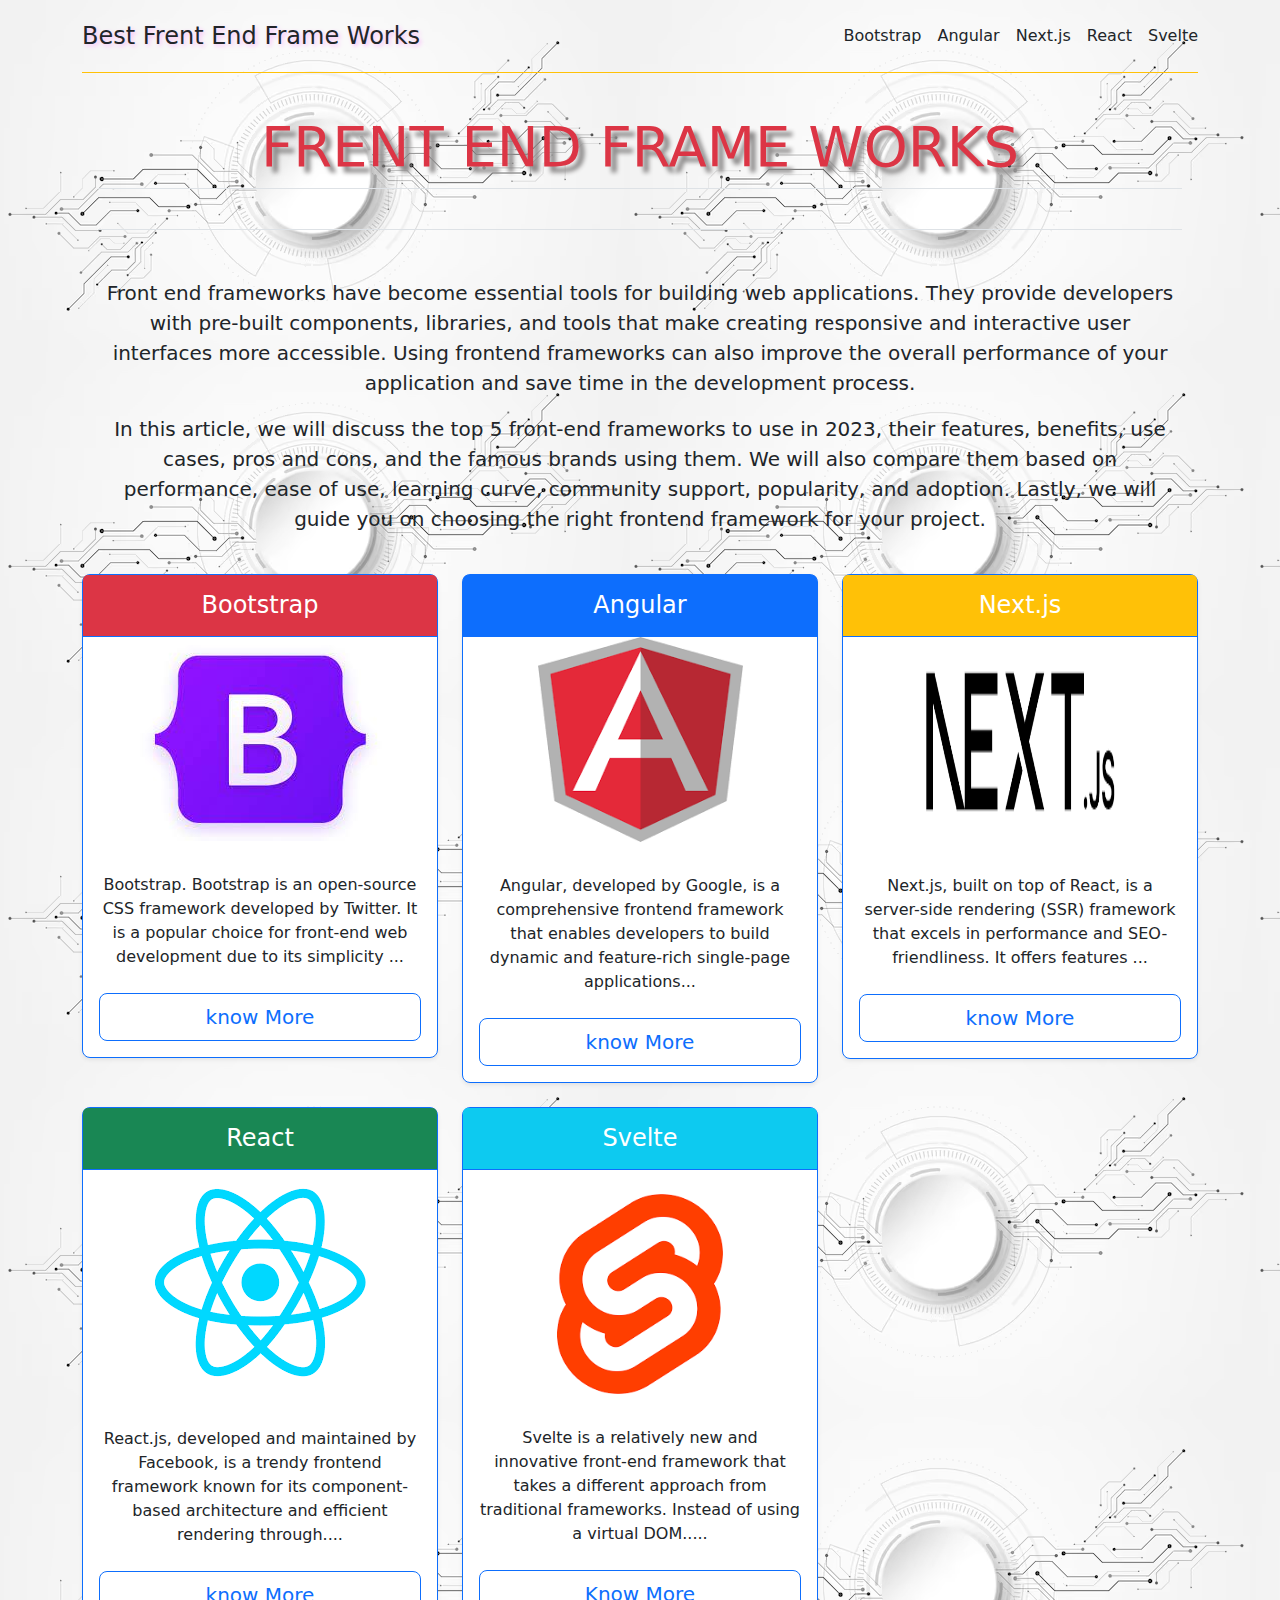
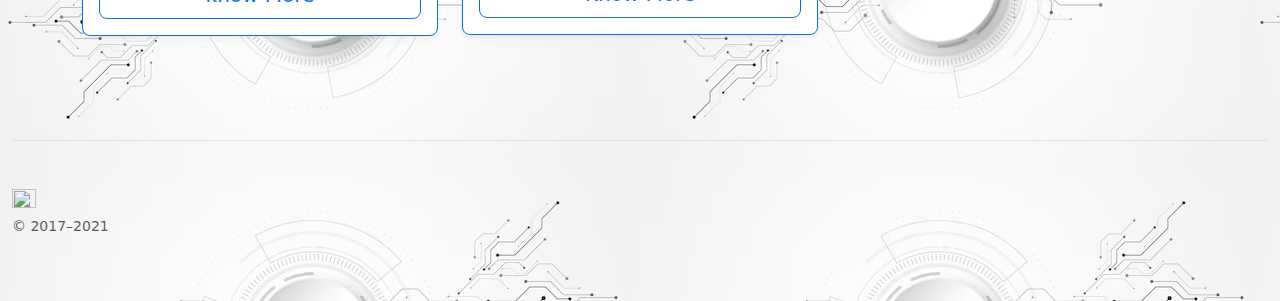
==== html/index.html @ b4071393 "version3" ====
<!doctype html>
<html lang="en">
  <head>
    <meta charset="utf-8">
    <meta name="viewport" content="width=device-width, initial-scale=1">
    <meta name="description" content="">
    <meta name="author" content="Mark Otto, Jacob Thornton, and Bootstrap contributors">
    <meta name="generator" content="Hugo 0.84.0">
    <title>Top 5 Frent End Frame Work</title>

    <link rel="canonical" href="https://getbootstrap.com/docs/5.0/examples/pricing/">
    <link href="https://cdn.jsdelivr.net/npm/bootstrap@5.0.2/dist/css/bootstrap.min.css" rel="stylesheet" integrity="sha384-EVSTQN3/azprG1Anm3QDgpJLIm9Nao0Yz1ztcQTwFspd3yD65VohhpuuCOmLASjC" crossorigin="anonymous">
    

    <!-- Bootstrap core CSS -->
    <link href="../assets/dist/css/bootstrap.min.css" rel="stylesheet">
    <link href="../css/bootstrapcss.css" rel="stylesheet">

  

    
    <!-- Custom styles for this template -->
    
  </head>
  
  <body background="/image/indeximage2.avif">
    

<div class="container-fluid ">
<div class="container py-3 ">
  <header>
    <div class="d-flex flex-column flex-md-row align-items-center pb-3 mb-4 border-bottom border-warning">
      <a href="/" class="d-flex align-items-center text-dark text-decoration-none">
        
        <span class="fs-4  " style="font-style:;text-shadow: 2px 2px 4px #f9bdf9;">
          
          Best Frent End Frame Works
        
        </span>
        
      </a>
     

      <nav class="d-inline-flex mt-2 mt-md-0 ms-md-auto" >
        
        
        
        <a class="me-3 py-2 text-dark text-decoration- nav-link"   href="bootstrap.html">Bootstrap</a>
      
      
        <a class="me-3 py-2 text-dark text-decoration-none nav" href="angular.html">Angular</a>
        
        
        <a class="me-3 py-2 text-dark text-decoration-none nav" href="nextjs.html">Next.js</a>
        
        
        <a class="me-3 py-2 text-dark text-decoration-none" href="react.html">React</a>
        
        
        <a class="py-2 text-dark text-decoration-none" href="svelte.html">Svelte</a>

      </style>
      
      </nav>

    </div>

    <div class="pricing-header p-3 pb-md-4 mx-auto text-center ">
      <div class="container-fluid  border-bottom">
      <h1 class="display-4 fw-normal text-danger" style="text-shadow: 6px 6px 4px   rgb(141, 139, 139)     ;">FRENT END FRAME WORKS</h1>
      </div> 
      
      <br>

      <div class="d-flex flex-column flex-md-row align-items-center pb-3 mb-4 border-bottom">
        </div>

      <br>
      <p class="fs-5 text">Front end frameworks have become essential tools for building web applications. They provide developers with pre-built components, libraries, and tools that make creating responsive and interactive user interfaces more accessible. Using frontend frameworks can also improve the overall performance of your application and save time in the development process.</p>
      <p class="fs-5 text">
        In this article, we will discuss the top 5 front-end frameworks to use in 2023, their features, benefits, use cases, pros and cons, and the famous brands using them. We will also compare them based on performance, ease of use, learning curve, community support, popularity, and adoption. Lastly, we will guide you on choosing the right frontend framework for your project.


      </p>
    </div>
  </header>

  <main>
    <div class="row row-cols-1 row-cols-md-3 mb-3 text-center">
      <div class="col">
        <div class="card mb-4 rounded-3 shadow-sm border-primary">
          <div class="card-header py-3 text-white bg-danger border-primary">
            <h4 class="my-0 fw-normal">Bootstrap</h4>
          </div>
          <div>
          <div>
            <img src="../image/bootstrapnew.jpeg">
          </div>
          <div class="card-body">
            
            <ul class="list-unstyled mt-3 mb-4">
              <p>Bootstrap. Bootstrap is an open-source CSS framework developed by Twitter. It is a popular choice for front-end web development due to its simplicity ...

              </p>
            
            </ul>
            <a href="bootstrap.html">
            <button type="button" class="w-100 btn btn-lg btn-outline-primary"> know More</button>
          </a>
          </div>
        </div>
      </div>
      </div>
      <div class="col">
        <div class="card mb-4 rounded-3 shadow-sm border-primary">
          <div class="card-header py-3 text-white bg-primary border-primary">
            <h4 class="my-0 fw-normal">Angular</h4>
          </div>
          <div>
            <img src="../image/angularnew.jpeg" height="205px">
          </div>
          <div class="card-body">
            
            <ul class="list-unstyled mt-3 mb-4">
              <p>Angular, developed by Google, is a comprehensive frontend framework that enables developers to build dynamic and feature-rich single-page applications...

              </p>
            </ul>
            <a href="angular.html">
            <button type="button" class="w-100 btn btn-lg btn-outline-primary "> know More</button>
            </a>
          </div>
        </div>
      </div>
      <div class="col">
        <div class="card mb-4 rounded-3 shadow-sm border-primary">
          <div class="card-header py-3 text-white bg-warning border-primary">
            <h4 class="my-0 fw-normal">Next.js</h4>
          </div>
          <div>
            <img src="../image/nextjsnew.png" width="200px" height="205px">
          </div>
          <div class="card-body">
            
            <ul class="list-unstyled mt-3 mb-4">
              <p>Next.js, built on top of React, is a server-side rendering (SSR) framework that excels in performance and SEO-friendliness. It offers features ...

              </p>
            </ul>
            <a href="nextjs.html">
            <button type="button" class="w-100 btn btn-lg btn-outline-primary"> know More</button>
            </a>
          </div>
        </div>
      </div>

      <div class="col">
        <div class="card mb-4 rounded-3 shadow-sm border-primary">
          <div class="card-header py-3 text-white bg-success border-primary">
            <h4 class="my-0 fw-normal">React</h4>
          </div>
          <div>
            <img src="../image/reactnew.jpeg">
          </div>
          <div class="card-body">
            
            <ul class="list-unstyled mt-3 mb-4">
              <p>React.js, developed and maintained by Facebook, is a trendy frontend framework known for its component-based architecture and efficient rendering through.... 

              </p>
            </ul>
            <a href="react.html">
            <button type="button" class="w-100 btn btn-lg btn-outline-primary"> know More</button>
            </a>
          </div>
        </div>
      </div>
      <div class="col">
        <div class="card mb-4 rounded-3 shadow-sm border-primary">
          <div class="card-header py-3 text-white bg-info border-primary">
            <h4 class="my-0 fw-normal">Svelte</h4>
          </div> <br>
          <div>
            <img src="../image/svelte (1).jpeg" height="200px">
          </div>
          <div class="card-body">
            <ul class="list-unstyled mt-3 mb-4">
            <p>
              Svelte is a relatively new and innovative front-end framework that takes a different approach from traditional frameworks. Instead of using a virtual DOM.....
            </p>
          </ul>
          <a href="svelte.html">
            <button type="button" class="w-100 btn btn-lg btn-outline-primary">Know More</button>
            </a>
          </div>
        </div>
      </div>
    </div>

   
        </tbody>
      </table>
    </div>
  </main>

  <footer class="pt-4 my-md-5 pt-md-5 border-top">
    <div class="row">
      <div class="col-12 col-md">
        <img class="mb-2" src="../assets/brand/bootstrap-logo.svg" alt="" width="24" height="19">
        <small class="d-block mb-3 text-muted">&copy; 2017–2021</small>
      </div>
      
      
      
  </footer>
</div>
</div>
<script src="https://cdn.jsdelivr.net/npm/@popperjs/core@2.9.2/dist/umd/popper.min.js" integrity="sha384-IQsoLXl5PILFhosVNubq5LC7Qb9DXgDA9i+tQ8Zj3iwWAwPtgFTxbJ8NT4GN1R8p" crossorigin="anonymous"></script>
<script src="https://cdn.jsdelivr.net/npm/bootstrap@5.0.2/dist/js/bootstrap.min.js" integrity="sha384-cVKIPhGWiC2Al4u+LWgxfKTRIcfu0JTxR+EQDz/bgldoEyl4H0zUF0QKbrJ0EcQF" crossorigin="anonymous"></script>
    
    
  </body>

</html>
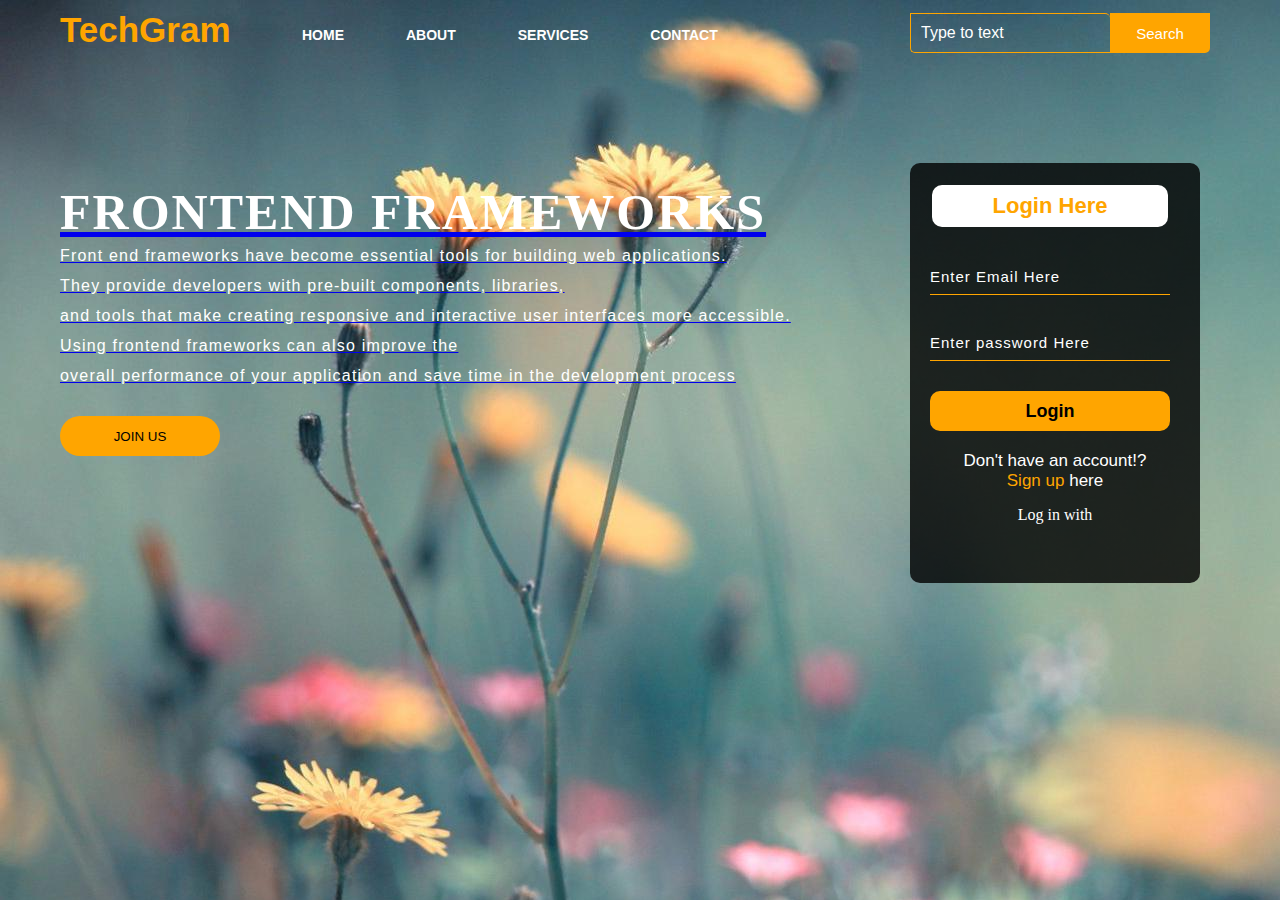
==== commit 4710db9c: "version4" ====
--- a/html/index.html
+++ b/html/index.html
@@ -1,224 +1,45 @@
-<!doctype html>
+<!DOCTYPE html>
 <html lang="en">
-  <head>
-    <meta charset="utf-8">
-    <meta name="viewport" content="width=device-width, initial-scale=1">
-    <meta name="description" content="">
-    <meta name="author" content="Mark Otto, Jacob Thornton, and Bootstrap contributors">
-    <meta name="generator" content="Hugo 0.84.0">
-    <title>Top 5 Frent End Frame Work</title>
+<head>
+   
+    <title>Document</title>
+    <link rel="stylesheet" href="/css/mainpg.css">
+</head>
+<body background="/image/mainpg123.jpg">
+    <div class="main">
+        <div class="navbar">
+            <div class="icon">
+                <h2 class="logo">TechGram</h2>
+            </div>
+            <div class="menu">
+                <ul>
+                    <li><a href="index.html">HOME</a></li>
+                    <li><a href="#">ABOUT</a></li>
+                    <li><a href="#">SERVICES</a></li>
+                    <li><a href="#">CONTACT</a></li>
+                    
+                </ul>
+            </div>
+            <div class="search">
+                <input class="srch" type="search"name="" placeholder="Type to text">
+                <a href="#"> <button class="btn">Search</button>
+            </div>
+        </div>
+        <div class="cont">
+            <h1>FRONTEND FRAMEWORKS</h1>
+            <P class="par">Front end frameworks have become essential tools for building web applications.<br> They provide developers with pre-built components, libraries, <br>and tools that make creating responsive and interactive user interfaces more accessible. <br>Using frontend frameworks can also improve the <br>overall performance of your application and save time in the development process</P>
+            <button class="cn"><a href="#">JOIN US</a></button>
+            <div class="form">
+                <h2>Login Here</h2>
+                <input type="email" name="email" placeholder="Enter Email Here">
+                <input type="password" name="" placeholder="Enter password Here">
+                <button class="btnn"><a href="#">Login</a></button>
+                <p class="link"> Don't have an account!?<br>
+                <a href="#">Sign up </a>here</p>
+                <p class="liw">Log in with</p>
 
-    <link rel="canonical" href="https://getbootstrap.com/docs/5.0/examples/pricing/">
-    <link href="https://cdn.jsdelivr.net/npm/bootstrap@5.0.2/dist/css/bootstrap.min.css" rel="stylesheet" integrity="sha384-EVSTQN3/azprG1Anm3QDgpJLIm9Nao0Yz1ztcQTwFspd3yD65VohhpuuCOmLASjC" crossorigin="anonymous">
-    
-
-    <!-- Bootstrap core CSS -->
-    <link href="../assets/dist/css/bootstrap.min.css" rel="stylesheet">
-    <link href="../css/bootstrapcss.css" rel="stylesheet">
-
-  
-
-    
-    <!-- Custom styles for this template -->
-    
-  </head>
-  
-  <body background="/image/indeximage2.avif">
-    
-
-<div class="container-fluid ">
-<div class="container py-3 ">
-  <header>
-    <div class="d-flex flex-column flex-md-row align-items-center pb-3 mb-4 border-bottom border-warning">
-      <a href="/" class="d-flex align-items-center text-dark text-decoration-none">
-        
-        <span class="fs-4  " style="font-style:;text-shadow: 2px 2px 4px #f9bdf9;">
-          
-          Best Frent End Frame Works
-        
-        </span>
-        
-      </a>
-     
-
-      <nav class="d-inline-flex mt-2 mt-md-0 ms-md-auto" >
-        
-        
-        
-        <a class="me-3 py-2 text-dark text-decoration- nav-link"   href="bootstrap.html">Bootstrap</a>
-      
-      
-        <a class="me-3 py-2 text-dark text-decoration-none nav" href="angular.html">Angular</a>
-        
-        
-        <a class="me-3 py-2 text-dark text-decoration-none nav" href="nextjs.html">Next.js</a>
-        
-        
-        <a class="me-3 py-2 text-dark text-decoration-none" href="react.html">React</a>
-        
-        
-        <a class="py-2 text-dark text-decoration-none" href="svelte.html">Svelte</a>
-
-      </style>
-      
-      </nav>
-
+            </div>
+        </div>
     </div>
-
-    <div class="pricing-header p-3 pb-md-4 mx-auto text-center ">
-      <div class="container-fluid  border-bottom">
-      <h1 class="display-4 fw-normal text-danger" style="text-shadow: 6px 6px 4px   rgb(141, 139, 139)     ;">FRENT END FRAME WORKS</h1>
-      </div> 
-      
-      <br>
-
-      <div class="d-flex flex-column flex-md-row align-items-center pb-3 mb-4 border-bottom">
-        </div>
-
-      <br>
-      <p class="fs-5 text">Front end frameworks have become essential tools for building web applications. They provide developers with pre-built components, libraries, and tools that make creating responsive and interactive user interfaces more accessible. Using frontend frameworks can also improve the overall performance of your application and save time in the development process.</p>
-      <p class="fs-5 text">
-        In this article, we will discuss the top 5 front-end frameworks to use in 2023, their features, benefits, use cases, pros and cons, and the famous brands using them. We will also compare them based on performance, ease of use, learning curve, community support, popularity, and adoption. Lastly, we will guide you on choosing the right frontend framework for your project.
-
-
-      </p>
-    </div>
-  </header>
-
-  <main>
-    <div class="row row-cols-1 row-cols-md-3 mb-3 text-center">
-      <div class="col">
-        <div class="card mb-4 rounded-3 shadow-sm border-primary">
-          <div class="card-header py-3 text-white bg-danger border-primary">
-            <h4 class="my-0 fw-normal">Bootstrap</h4>
-          </div>
-          <div>
-          <div>
-            <img src="../image/bootstrapnew.jpeg">
-          </div>
-          <div class="card-body">
-            
-            <ul class="list-unstyled mt-3 mb-4">
-              <p>Bootstrap. Bootstrap is an open-source CSS framework developed by Twitter. It is a popular choice for front-end web development due to its simplicity ...
-
-              </p>
-            
-            </ul>
-            <a href="bootstrap.html">
-            <button type="button" class="w-100 btn btn-lg btn-outline-primary"> know More</button>
-          </a>
-          </div>
-        </div>
-      </div>
-      </div>
-      <div class="col">
-        <div class="card mb-4 rounded-3 shadow-sm border-primary">
-          <div class="card-header py-3 text-white bg-primary border-primary">
-            <h4 class="my-0 fw-normal">Angular</h4>
-          </div>
-          <div>
-            <img src="../image/angularnew.jpeg" height="205px">
-          </div>
-          <div class="card-body">
-            
-            <ul class="list-unstyled mt-3 mb-4">
-              <p>Angular, developed by Google, is a comprehensive frontend framework that enables developers to build dynamic and feature-rich single-page applications...
-
-              </p>
-            </ul>
-            <a href="angular.html">
-            <button type="button" class="w-100 btn btn-lg btn-outline-primary "> know More</button>
-            </a>
-          </div>
-        </div>
-      </div>
-      <div class="col">
-        <div class="card mb-4 rounded-3 shadow-sm border-primary">
-          <div class="card-header py-3 text-white bg-warning border-primary">
-            <h4 class="my-0 fw-normal">Next.js</h4>
-          </div>
-          <div>
-            <img src="../image/nextjsnew.png" width="200px" height="205px">
-          </div>
-          <div class="card-body">
-            
-            <ul class="list-unstyled mt-3 mb-4">
-              <p>Next.js, built on top of React, is a server-side rendering (SSR) framework that excels in performance and SEO-friendliness. It offers features ...
-
-              </p>
-            </ul>
-            <a href="nextjs.html">
-            <button type="button" class="w-100 btn btn-lg btn-outline-primary"> know More</button>
-            </a>
-          </div>
-        </div>
-      </div>
-
-      <div class="col">
-        <div class="card mb-4 rounded-3 shadow-sm border-primary">
-          <div class="card-header py-3 text-white bg-success border-primary">
-            <h4 class="my-0 fw-normal">React</h4>
-          </div>
-          <div>
-            <img src="../image/reactnew.jpeg">
-          </div>
-          <div class="card-body">
-            
-            <ul class="list-unstyled mt-3 mb-4">
-              <p>React.js, developed and maintained by Facebook, is a trendy frontend framework known for its component-based architecture and efficient rendering through.... 
-
-              </p>
-            </ul>
-            <a href="react.html">
-            <button type="button" class="w-100 btn btn-lg btn-outline-primary"> know More</button>
-            </a>
-          </div>
-        </div>
-      </div>
-      <div class="col">
-        <div class="card mb-4 rounded-3 shadow-sm border-primary">
-          <div class="card-header py-3 text-white bg-info border-primary">
-            <h4 class="my-0 fw-normal">Svelte</h4>
-          </div> <br>
-          <div>
-            <img src="../image/svelte (1).jpeg" height="200px">
-          </div>
-          <div class="card-body">
-            <ul class="list-unstyled mt-3 mb-4">
-            <p>
-              Svelte is a relatively new and innovative front-end framework that takes a different approach from traditional frameworks. Instead of using a virtual DOM.....
-            </p>
-          </ul>
-          <a href="svelte.html">
-            <button type="button" class="w-100 btn btn-lg btn-outline-primary">Know More</button>
-            </a>
-          </div>
-        </div>
-      </div>
-    </div>
-
-   
-        </tbody>
-      </table>
-    </div>
-  </main>
-
-  <footer class="pt-4 my-md-5 pt-md-5 border-top">
-    <div class="row">
-      <div class="col-12 col-md">
-        <img class="mb-2" src="../assets/brand/bootstrap-logo.svg" alt="" width="24" height="19">
-        <small class="d-block mb-3 text-muted">&copy; 2017–2021</small>
-      </div>
-      
-      
-      
-  </footer>
-</div>
-</div>
-<script src="https://cdn.jsdelivr.net/npm/@popperjs/core@2.9.2/dist/umd/popper.min.js" integrity="sha384-IQsoLXl5PILFhosVNubq5LC7Qb9DXgDA9i+tQ8Zj3iwWAwPtgFTxbJ8NT4GN1R8p" crossorigin="anonymous"></script>
-<script src="https://cdn.jsdelivr.net/npm/bootstrap@5.0.2/dist/js/bootstrap.min.js" integrity="sha384-cVKIPhGWiC2Al4u+LWgxfKTRIcfu0JTxR+EQDz/bgldoEyl4H0zUF0QKbrJ0EcQF" crossorigin="anonymous"></script>
-    
-    
-  </body>
-
-</html>
+</body>
+</html>--- a/css/mainpg.css
+++ b/css/mainpg.css
@@ -0,0 +1,224 @@
+*{
+  margin: 0;
+  padding: 0;  
+}
+.main{
+    width: 100%;
+    background: linear-gradient(to top, rgba(0,0,0,0.5)50%,rgba(0,0,0,0.5)50%,), url(/image/mainpg123.jpg);
+    background-position: center;
+    background-size: cover;
+    height: 100vh;
+}
+.navbar{
+    width: 1200px;
+    height: 75px;
+    margin: auto;
+}
+.icon{
+    width: 200px;
+    float: left;
+    height: 70px;
+}
+.logo{
+    color: orange;
+    font-size: 35px;
+    font-family: Arial;
+    padding-left: 20px;
+    float: left;
+    padding-top: 10px;
+}
+.menu{
+    width: 400px;
+    float: left;
+    height: 70px;
+}
+
+ul{
+    float: left;
+    display: flex;
+    justify-content: center;
+    align-items: center;
+}
+ul li{
+    list-style: none;
+    margin-left: 62px;
+    margin-top: 27px;
+    font-size: 14px;
+}
+ul li a{
+    text-decoration:none ;
+    color:white;
+    font-family: Arial;
+    font-weight: bold;
+    transition: 0.4s ease-in-out
+}
+ul li a:hover{
+    color: orange;
+}
+.search{
+    width: 330px;
+    float:left;
+    margin-left: 270px;
+
+}
+.srch{
+    font-family:'Times New Roman';
+    width: 200px;
+    height: 40px;
+    background: transparent;
+    border: 1px solid orange;
+    margin-top: 13px;
+    color: white;
+    border-right: none;
+    font-size: 16px;
+    float: left;
+    padding: 10px;
+    border-bottom-left-radius: 5px;
+    border-top-right-radius: 5px;
+
+}
+.btn{
+    width: 100px;
+    height: 40px;
+    background: orange;
+    border: 2px solid orange;
+    margin-top: 13px;
+    color: white;
+    font-size: 15px;
+    border-bottom-right-radius: 5px;
+    border-bottom-right-radius: 5px;
+}
+.btn:focus{
+    outline: none;
+}
+.srch:focus{
+    outline: none;
+}
+.cont{
+    width: 1200px;
+    height: auto;
+    margin: auto;
+    color:white;
+    position: relative;
+    text underline:none;
+}
+.cont .par{
+    padding-left: 20px;
+    padding-bottom: 25px;
+    font-family: Arial;
+    letter-spacing: 1.2px;
+    line-height: 30px;
+    color: white;
+    text underline:none;
+}
+.cont h1{
+    font-family: 'Times New Roman';
+    font-size: 50px;
+    padding-left: 20px;
+    margin-top: 9%;
+    letter-spacing: 2px;
+    color: white;
+
+}
+.cont .cn{
+    width: 160px;
+    height: 40px;
+    background: orange;
+    border: none;
+    margin-bottom: 10px;
+    margin-left: 20px;
+    border-radius: 20px;
+    cursor: pointer;
+}
+.cont .cn a{
+    text-decoration: none;
+    color: black;
+    transition: .3s ease;
+}
+.cn:hover{
+    background-color: white;
+
+}
+.cont span{
+    color: orange;
+    font-size: 60px;
+}
+.form{
+    width: 250px;
+    height: 380px;
+    background: linear-gradient(to top, rgba(0,0,0,0.8)50%,rgba(0,0,0,0.8)50%);
+    position: absolute;
+    top: -20px;
+    left: 870px;
+    border-radius: 10px;
+    padding: 20px;
+}
+.form h2{
+    width: 220px;
+    font-family: sans-serif;
+    text-align: center;
+    color: orange;
+    font-size: 22px;
+    background-color: white;
+    border-radius: 10px;
+    margin: 2px;
+    padding:8px;
+}
+.form input{
+    width:240px;
+    height: 35px;
+    background: transparent;
+    border-bottom:1px solid orange ;
+    border-top: none;
+    border-right: none;
+    border-left: none;
+    color: white;
+    font-size: 15px;
+    letter-spacing: 1px;
+    margin-top: 30px;
+    font-family:sans-serif ;
+}
+.form input:focus{
+    outline: none;
+}
+::placeholder{
+    color: white;
+    font-family: Arial;
+}
+.btnn{
+    width: 240px;
+    height: 40px;
+    background: orange;
+    border: none;
+    margin-top: 30px;
+    font-size: 18px;
+    border-radius: 10px;
+    cursor: pointer;
+    color: white;
+}
+.btnn:hover{
+    background: white;
+    color: orange;
+}
+.btnn a{
+    text-decoration: none;
+    color: black;
+    font-weight: bold;
+}
+.form .link{
+    font-family: arial;
+    font-size: 17px;
+    padding-top: 20px;
+    text-align: center;
+}
+.form .link a{
+    text-decoration: none;
+    color: orange;
+
+}
+.liw{
+    padding-top: 15px;
+    padding-bottom: 10px;
+    text-align: center;
+
+}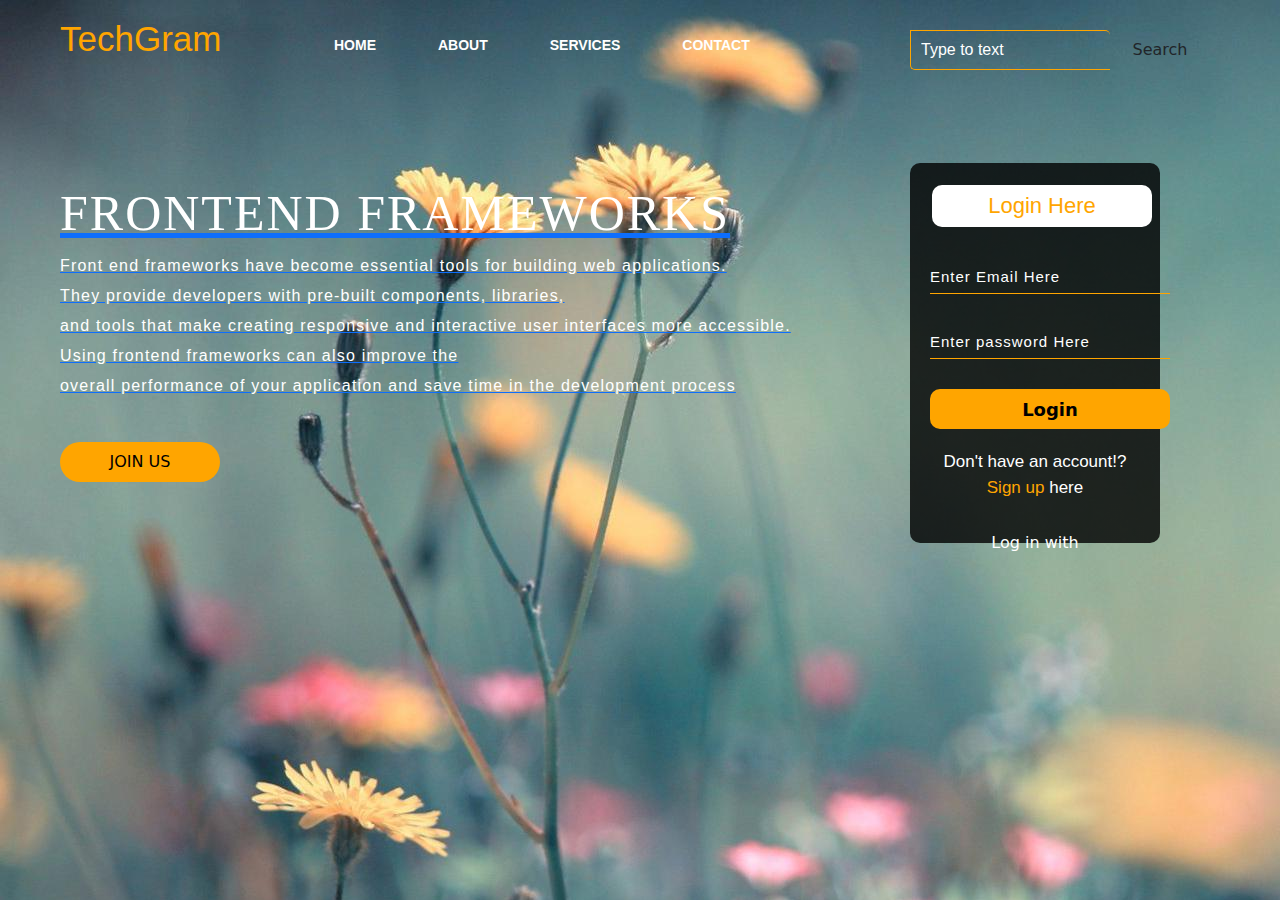
==== commit b13d0b47: "version6" ====
--- a/html/index.html
+++ b/html/index.html
@@ -1,9 +1,21 @@
-<!DOCTYPE html>
+<!doctype html>
 <html lang="en">
-<head>
-   
+  <head>
+    <meta charset="utf-8">
+    <meta name="viewport" content="width=device-width, initial-scale=1">
+    <meta name="description" content="">
+    <meta name="author" content="Mark Otto, Jacob Thornton, and Bootstrap contributors">
+    <meta name="generator" content="Hugo 0.84.0">
     <title>Document</title>
     <link rel="stylesheet" href="/css/mainpg.css">
+    <link rel="canonical" href="https://getbootstrap.com/docs/5.0/examples/pricing/">
+    <link href="https://cdn.jsdelivr.net/npm/bootstrap@5.0.2/dist/css/bootstrap.min.css" rel="stylesheet" integrity="sha384-EVSTQN3/azprG1Anm3QDgpJLIm9Nao0Yz1ztcQTwFspd3yD65VohhpuuCOmLASjC" crossorigin="anonymous">
+    
+
+    <!-- Bootstrap core CSS -->
+    <link href="../assets/dist/css/bootstrap.min.css" rel="stylesheet">
+    <link href="../css/bootstrapcss.css" rel="stylesheet">
+
 </head>
 <body background="/image/mainpg123.jpg">
     <div class="main">
@@ -41,5 +53,8 @@
             </div>
         </div>
     </div>
+    <script src="https://cdn.jsdelivr.net/npm/@popperjs/core@2.9.2/dist/umd/popper.min.js" integrity="sha384-IQsoLXl5PILFhosVNubq5LC7Qb9DXgDA9i+tQ8Zj3iwWAwPtgFTxbJ8NT4GN1R8p" crossorigin="anonymous"></script>
+<script src="https://cdn.jsdelivr.net/npm/bootstrap@5.0.2/dist/js/bootstrap.min.js" integrity="sha384-cVKIPhGWiC2Al4u+LWgxfKTRIcfu0JTxR+EQDz/bgldoEyl4H0zUF0QKbrJ0EcQF" crossorigin="anonymous"></script>
+    
 </body>
 </html>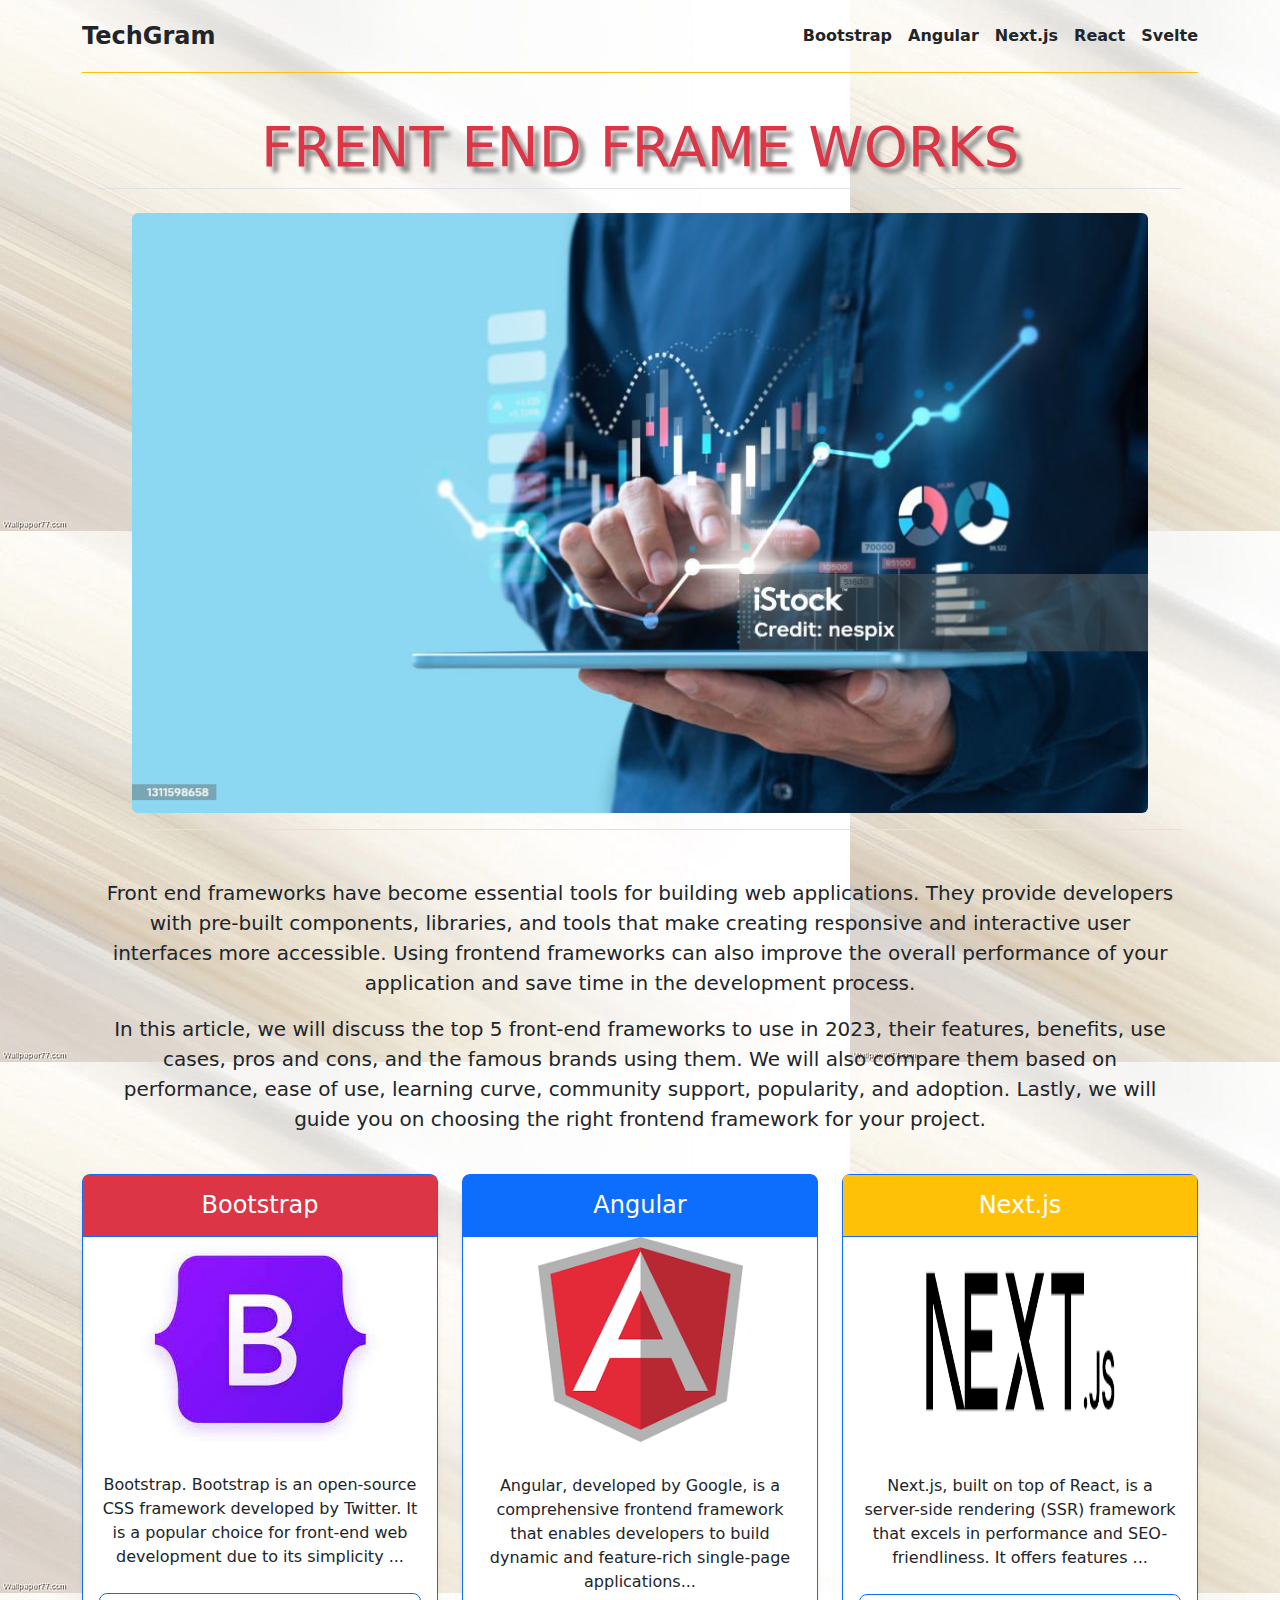
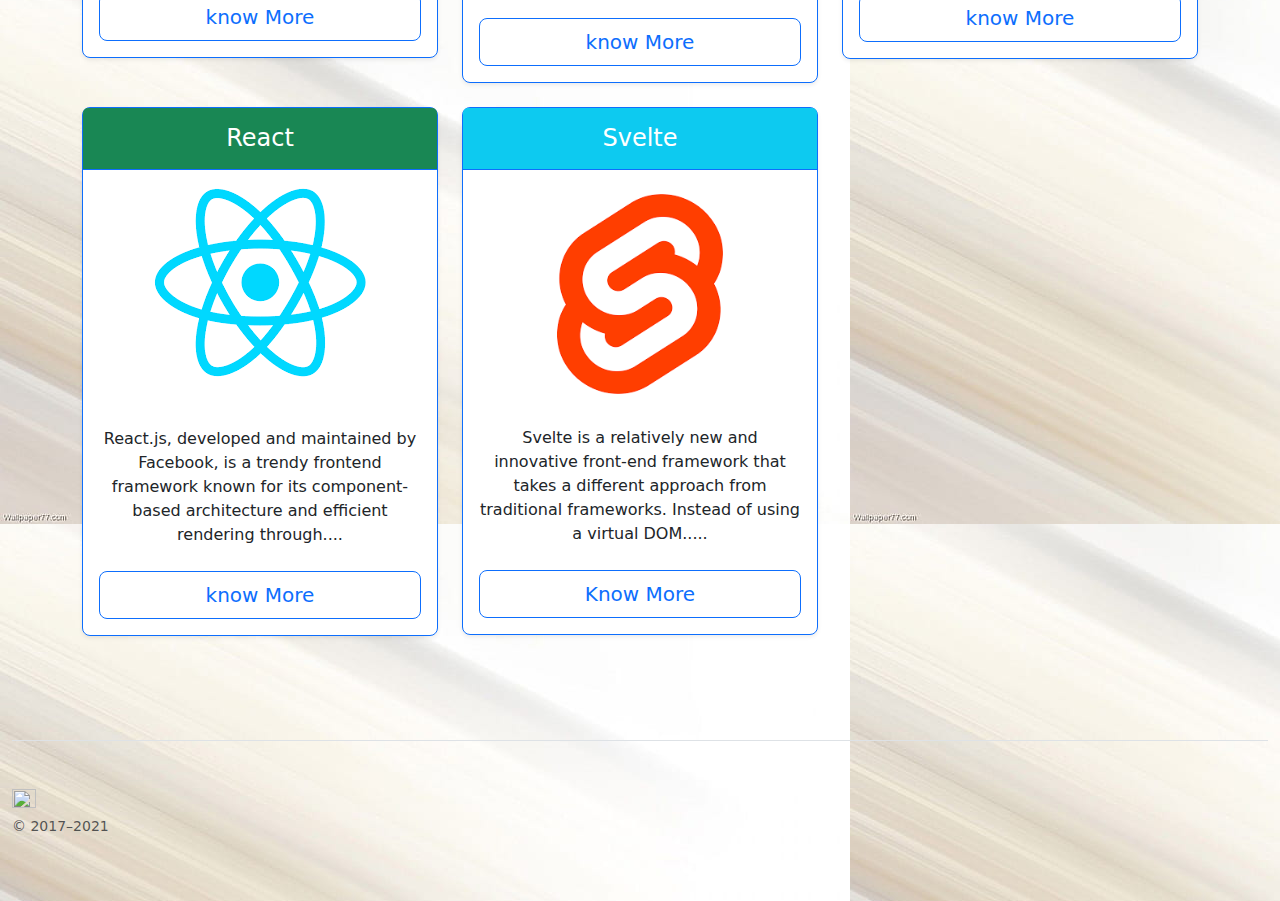
==== commit e57a0d7c: "version8" ====
--- a/html/index.html
+++ b/html/index.html
@@ -6,8 +6,8 @@
     <meta name="description" content="">
     <meta name="author" content="Mark Otto, Jacob Thornton, and Bootstrap contributors">
     <meta name="generator" content="Hugo 0.84.0">
-    <title>Document</title>
-    <link rel="stylesheet" href="/css/mainpg.css">
+    <title>Top 5 Frent End Frame Work</title>
+
     <link rel="canonical" href="https://getbootstrap.com/docs/5.0/examples/pricing/">
     <link href="https://cdn.jsdelivr.net/npm/bootstrap@5.0.2/dist/css/bootstrap.min.css" rel="stylesheet" integrity="sha384-EVSTQN3/azprG1Anm3QDgpJLIm9Nao0Yz1ztcQTwFspd3yD65VohhpuuCOmLASjC" crossorigin="anonymous">
     
@@ -16,45 +16,214 @@
     <link href="../assets/dist/css/bootstrap.min.css" rel="stylesheet">
     <link href="../css/bootstrapcss.css" rel="stylesheet">
 
-</head>
-<body background="/image/mainpg123.jpg">
-    <div class="main">
-        <div class="navbar">
-            <div class="icon">
-                <h2 class="logo">TechGram</h2>
-            </div>
-            <div class="menu">
-                <ul>
-                    <li><a href="index.html">HOME</a></li>
-                    <li><a href="#">ABOUT</a></li>
-                    <li><a href="#">SERVICES</a></li>
-                    <li><a href="#">CONTACT</a></li>
-                    
-                </ul>
-            </div>
-            <div class="search">
-                <input class="srch" type="search"name="" placeholder="Type to text">
-                <a href="#"> <button class="btn">Search</button>
-            </div>
-        </div>
-        <div class="cont">
-            <h1>FRONTEND FRAMEWORKS</h1>
-            <P class="par">Front end frameworks have become essential tools for building web applications.<br> They provide developers with pre-built components, libraries, <br>and tools that make creating responsive and interactive user interfaces more accessible. <br>Using frontend frameworks can also improve the <br>overall performance of your application and save time in the development process</P>
-            <button class="cn"><a href="#">JOIN US</a></button>
-            <div class="form">
-                <h2>Login Here</h2>
-                <input type="email" name="email" placeholder="Enter Email Here">
-                <input type="password" name="" placeholder="Enter password Here">
-                <button class="btnn"><a href="#">Login</a></button>
-                <p class="link"> Don't have an account!?<br>
-                <a href="#">Sign up </a>here</p>
-                <p class="liw">Log in with</p>
-
-            </div>
-        </div>
-    </div>
-    <script src="https://cdn.jsdelivr.net/npm/@popperjs/core@2.9.2/dist/umd/popper.min.js" integrity="sha384-IQsoLXl5PILFhosVNubq5LC7Qb9DXgDA9i+tQ8Zj3iwWAwPtgFTxbJ8NT4GN1R8p" crossorigin="anonymous"></script>
+
+
+
+
+  </style>
+
+    
+    <!-- Custom styles for this template -->
+    
+  </head>
+  
+  <body background="/image/mpglast.jpg">
+    
+
+<div class="container-fluid ">
+<div class="container py-3 ">
+  <header>
+    <div class="d-flex flex-column flex-md-row align-items-center pb-3 mb-4 border-bottom border-warning">
+      <a href="/" class="d-flex align-items-center text-warning text-decoration-none">
+        
+        <span class="fs-4  text-dark  fw-bold">
+          
+          TechGram
+        
+        </span>
+        
+      </a>
+     
+
+      <nav class="d-inline-flex mt-2 mt-md-0 ms-md-auto text-" >
+        
+        
+        
+        <a class="me-3 py-2  text-decoration- nav-link fw-bold"   href="bootstrap.html">Bootstrap</a>
+      
+      
+        <a class="me-3 py-2 text-dark text-decoration-none nav fw-bold" href="angular.html">Angular</a>
+        
+        
+        <a class="me-3 py-2 text-dark text-decoration-none nav fw-bold" href="nextjs.html">Next.js</a>
+        
+        
+        <a class="me-3 py-2 text-dark text-decoration-none fw-bold" href="react.html">React</a>
+        
+        
+        <a class="py-2 text-dark text-decoration-none fw-bold" href="svelte.html">Svelte</a>
+
+      </style>
+      
+      </nav>
+
+    </div>
+
+    <div class="pricing-header p-3 pb-md-4 mx-auto text-center ">
+      <div class="container-fluid  border-bottom">
+      <h1 class="display-4 fw-normal text-danger" style="text-shadow: 6px 6px 4px   rgb(141, 139, 139)     ;">FRENT END FRAME WORKS</h1>
+      </div> 
+      
+      <br>
+
+      <div class="d-flex flex-column flex-md-row align-items-center pb-3 mb-4 border-bottom">
+        <img src="/image/hmpg1.jpg"class="rounded mx-auto d-block"height="600px">
+        </div>
+
+      <br>
+      <p class="fs-5 text">Front end frameworks have become essential tools for building web applications. They provide developers with pre-built components, libraries, and tools that make creating responsive and interactive user interfaces more accessible. Using frontend frameworks can also improve the overall performance of your application and save time in the development process.</p>
+      <p class="fs-5 text">
+        In this article, we will discuss the top 5 front-end frameworks to use in 2023, their features, benefits, use cases, pros and cons, and the famous brands using them. We will also compare them based on performance, ease of use, learning curve, community support, popularity, and adoption. Lastly, we will guide you on choosing the right frontend framework for your project.
+
+
+      </p>
+    </div>
+  </header>
+
+  <main>
+    <div class="row row-cols-1 row-cols-md-3 mb-3 text-center">
+      <div class="col">
+        <div class="card mb-4 rounded-3 shadow-sm border-primary">
+          <div class="card-header py-3 text-white bg-danger border-primary">
+            <h4 class="my-0 fw-normal">Bootstrap</h4>
+          </div>
+          <div>
+          <div>
+            <img src="../image/bootstrapnew.jpeg">
+          </div>
+          <div class="card-body">
+            
+            <ul class="list-unstyled mt-3 mb-4">
+              <p>Bootstrap. Bootstrap is an open-source CSS framework developed by Twitter. It is a popular choice for front-end web development due to its simplicity ...
+
+              </p>
+            
+            </ul>
+            <a href="bootstrap.html">
+            <button type="button" class="w-100 btn btn-lg btn-outline-primary"> know More</button>
+          </a>
+          </div>
+        </div>
+      </div>
+      </div>
+      <div class="col">
+        <div class="card mb-4 rounded-3 shadow-sm border-primary">
+          <div class="card-header py-3 text-white bg-primary border-primary">
+            <h4 class="my-0 fw-normal">Angular</h4>
+          </div>
+          <div>
+            <img src="../image/angularnew.jpeg" height="205px">
+          </div>
+          <div class="card-body">
+            
+            <ul class="list-unstyled mt-3 mb-4">
+              <p>Angular, developed by Google, is a comprehensive frontend framework that enables developers to build dynamic and feature-rich single-page applications...
+
+              </p>
+            </ul>
+            <a href="angular.html">
+            <button type="button" class="w-100 btn btn-lg btn-outline-primary "> know More</button>
+            </a>
+          </div>
+        </div>
+      </div>
+      <div class="col">
+        <div class="card mb-4 rounded-3 shadow-sm border-primary">
+          <div class="card-header py-3 text-white bg-warning border-primary">
+            <h4 class="my-0 fw-normal">Next.js</h4>
+          </div>
+          <div>
+            <img src="../image/nextjsnew.png" width="200px" height="205px">
+          </div>
+          <div class="card-body">
+            
+            <ul class="list-unstyled mt-3 mb-4">
+              <p>Next.js, built on top of React, is a server-side rendering (SSR) framework that excels in performance and SEO-friendliness. It offers features ...
+
+              </p>
+            </ul>
+            <a href="nextjs.html">
+            <button type="button" class="w-100 btn btn-lg btn-outline-primary"> know More</button>
+            </a>
+          </div>
+        </div>
+      </div>
+
+      <div class="col">
+        <div class="card mb-4 rounded-3 shadow-sm border-primary">
+          <div class="card-header py-3 text-white bg-success border-primary">
+            <h4 class="my-0 fw-normal">React</h4>
+          </div>
+          <div>
+            <img src="../image/reactnew.jpeg">
+          </div>
+          <div class="card-body">
+            
+            <ul class="list-unstyled mt-3 mb-4">
+              <p>React.js, developed and maintained by Facebook, is a trendy frontend framework known for its component-based architecture and efficient rendering through.... 
+
+              </p>
+            </ul>
+            <a href="react.html">
+            <button type="button" class="w-100 btn btn-lg btn-outline-primary"> know More</button>
+            </a>
+          </div>
+        </div>
+      </div>
+      <div class="col">
+        <div class="card mb-4 rounded-3 shadow-sm border-primary">
+          <div class="card-header py-3 text-white bg-info border-primary">
+            <h4 class="my-0 fw-normal">Svelte</h4>
+          </div> <br>
+          <div>
+            <img src="../image/svelte (1).jpeg" height="200px">
+          </div>
+          <div class="card-body">
+            <ul class="list-unstyled mt-3 mb-4">
+            <p>
+              Svelte is a relatively new and innovative front-end framework that takes a different approach from traditional frameworks. Instead of using a virtual DOM.....
+            </p>
+          </ul>
+          <a href="svelte.html">
+            <button type="button" class="w-100 btn btn-lg btn-outline-primary">Know More</button>
+            </a>
+          </div>
+        </div>
+      </div>
+    </div>
+
+   
+        </tbody>
+      </table>
+    </div>
+  </main>
+
+  <footer class="pt-4 my-md-5 pt-md-5 border-top">
+    <div class="row">
+      <div class="col-12 col-md">
+        <img class="mb-2" src="../assets/brand/bootstrap-logo.svg" alt="" width="24" height="19">
+        <small class="d-block mb-3 text-muted">&copy; 2017–2021</small>
+      </div>
+      
+      
+      
+  </footer>
+</div>
+</div>
+<script src="https://cdn.jsdelivr.net/npm/@popperjs/core@2.9.2/dist/umd/popper.min.js" integrity="sha384-IQsoLXl5PILFhosVNubq5LC7Qb9DXgDA9i+tQ8Zj3iwWAwPtgFTxbJ8NT4GN1R8p" crossorigin="anonymous"></script>
 <script src="https://cdn.jsdelivr.net/npm/bootstrap@5.0.2/dist/js/bootstrap.min.js" integrity="sha384-cVKIPhGWiC2Al4u+LWgxfKTRIcfu0JTxR+EQDz/bgldoEyl4H0zUF0QKbrJ0EcQF" crossorigin="anonymous"></script>
     
-</body>
-</html>+    
+  </body>
+
+</html>
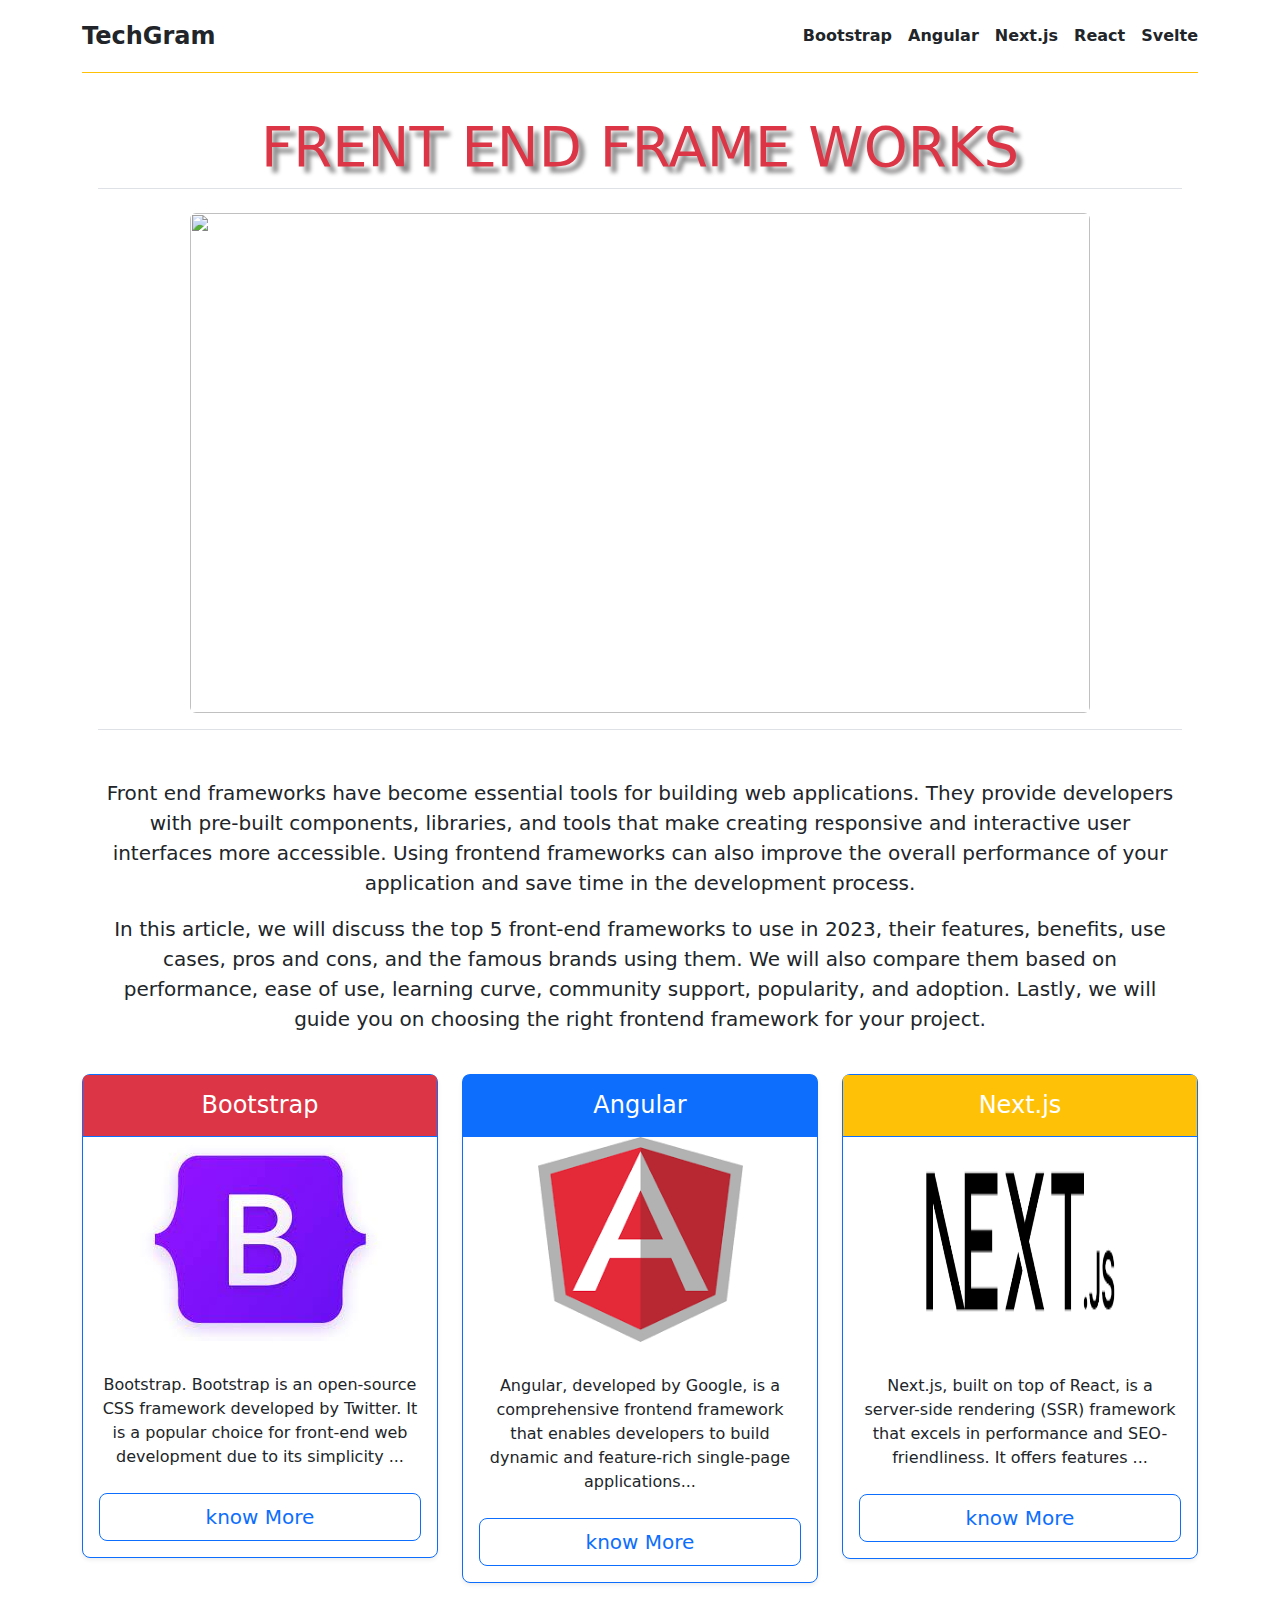
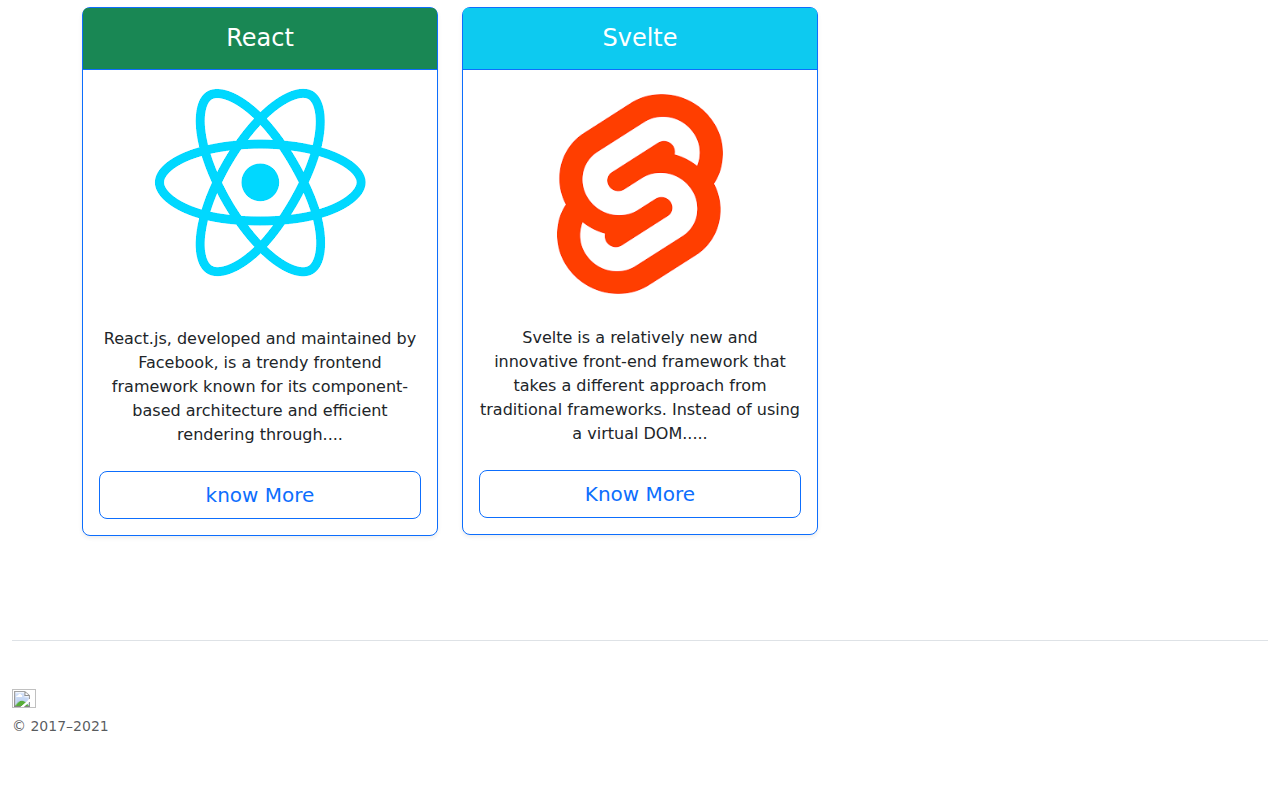
==== commit 059e9f0e: "version10" ====
--- a/html/index.html
+++ b/html/index.html
@@ -27,7 +27,7 @@
     
   </head>
   
-  <body background="/image/mpglast.jpg">
+  <body background="https://images.unsplash.com/photo-1505740420928-5e560c06d30e?w=800&auto=format&fit=crop&q=60&ixlib=rb-4.0.3&ixid=M3wxMjA3fDB8MHxzZWFyY2h8NDZ8fHRlY2hub2xvZ3l8ZW58MHx8MHx8fDA%3D">
     
 
 <div class="container-fluid ">
@@ -77,7 +77,7 @@
       <br>
 
       <div class="d-flex flex-column flex-md-row align-items-center pb-3 mb-4 border-bottom">
-        <img src="/image/hmpg1.jpg"class="rounded mx-auto d-block"height="600px">
+        <img src="https://images.unsplash.com/photo-1496171367470-9ed9a91ea931?q=80&w=2670&auto=format&fit=crop&ixlib=rb-4.0.3&ixid=M3wxMjA3fDB8MHxwaG90by1wYWdlfHx8fGVufDB8fHx8fA%3D%3D"class="rounded mx-auto d-block"height="500px"width="900px">
         </div>
 
       <br>
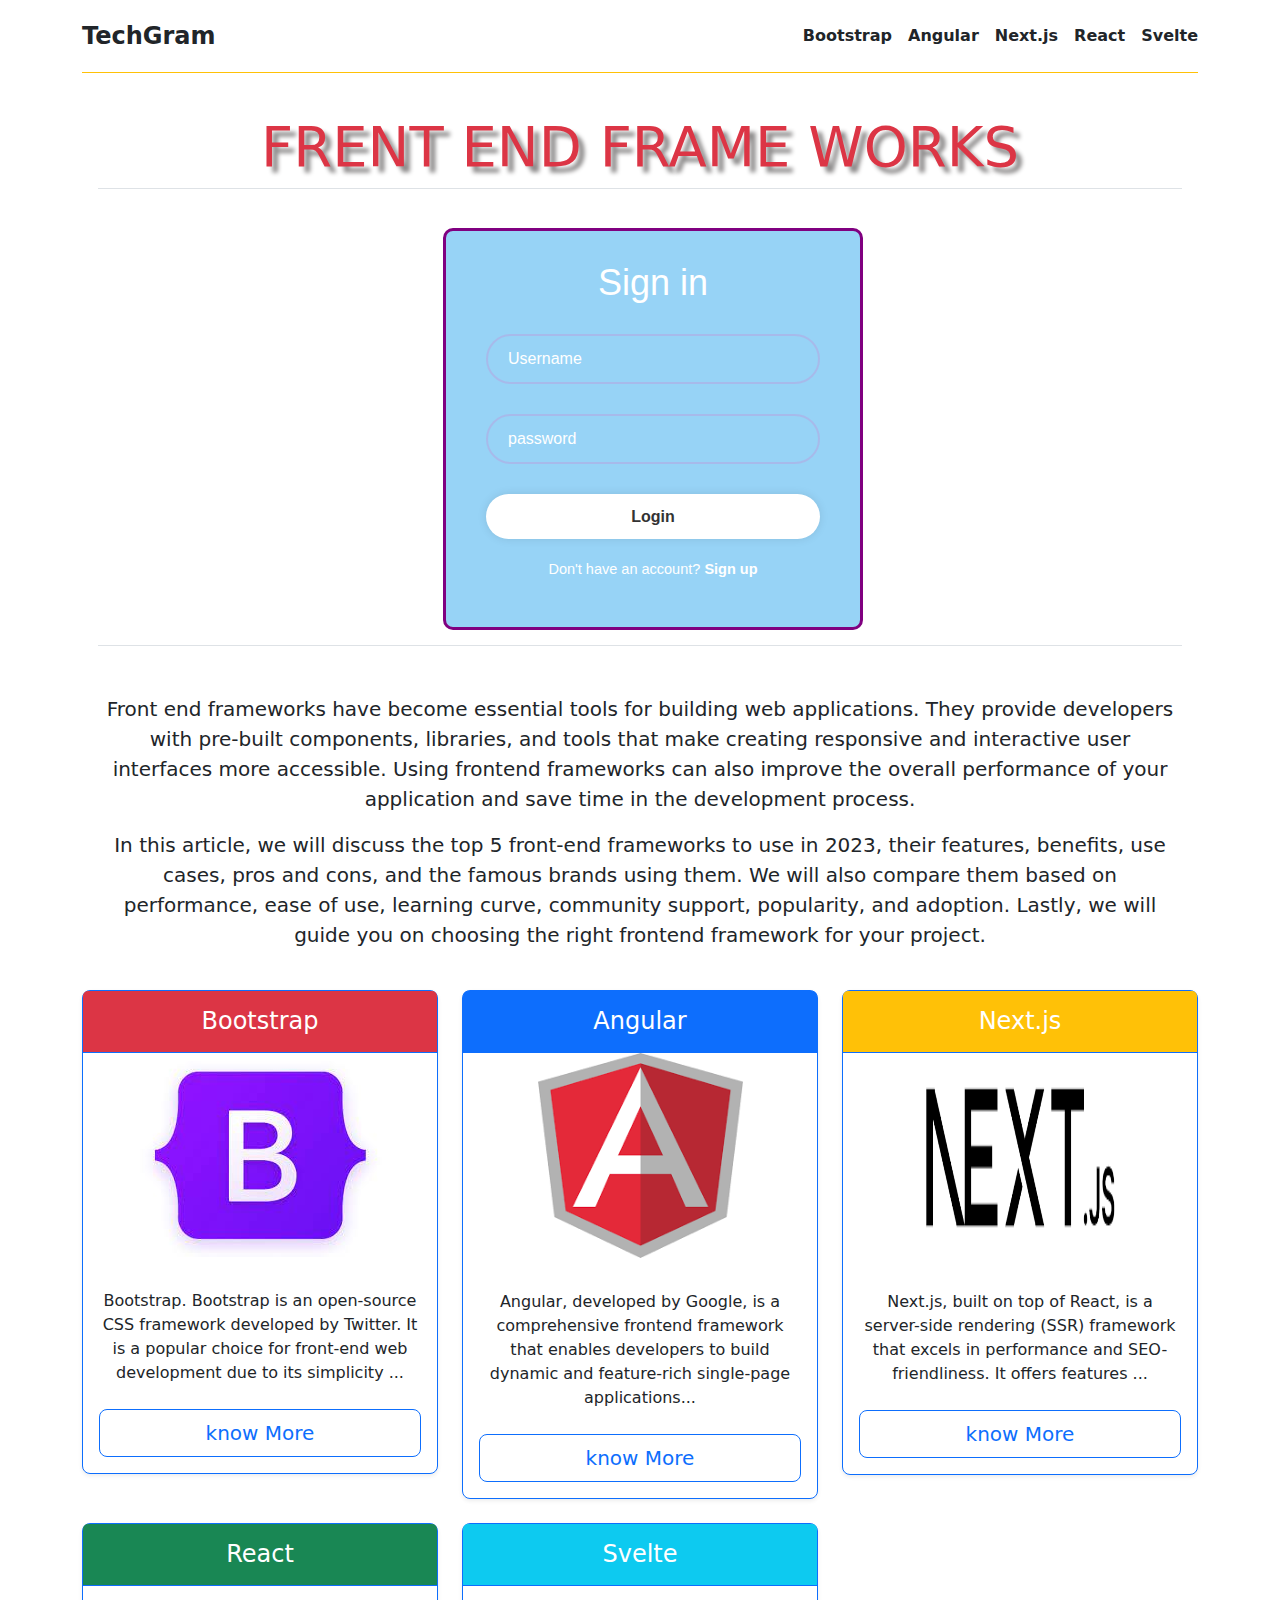
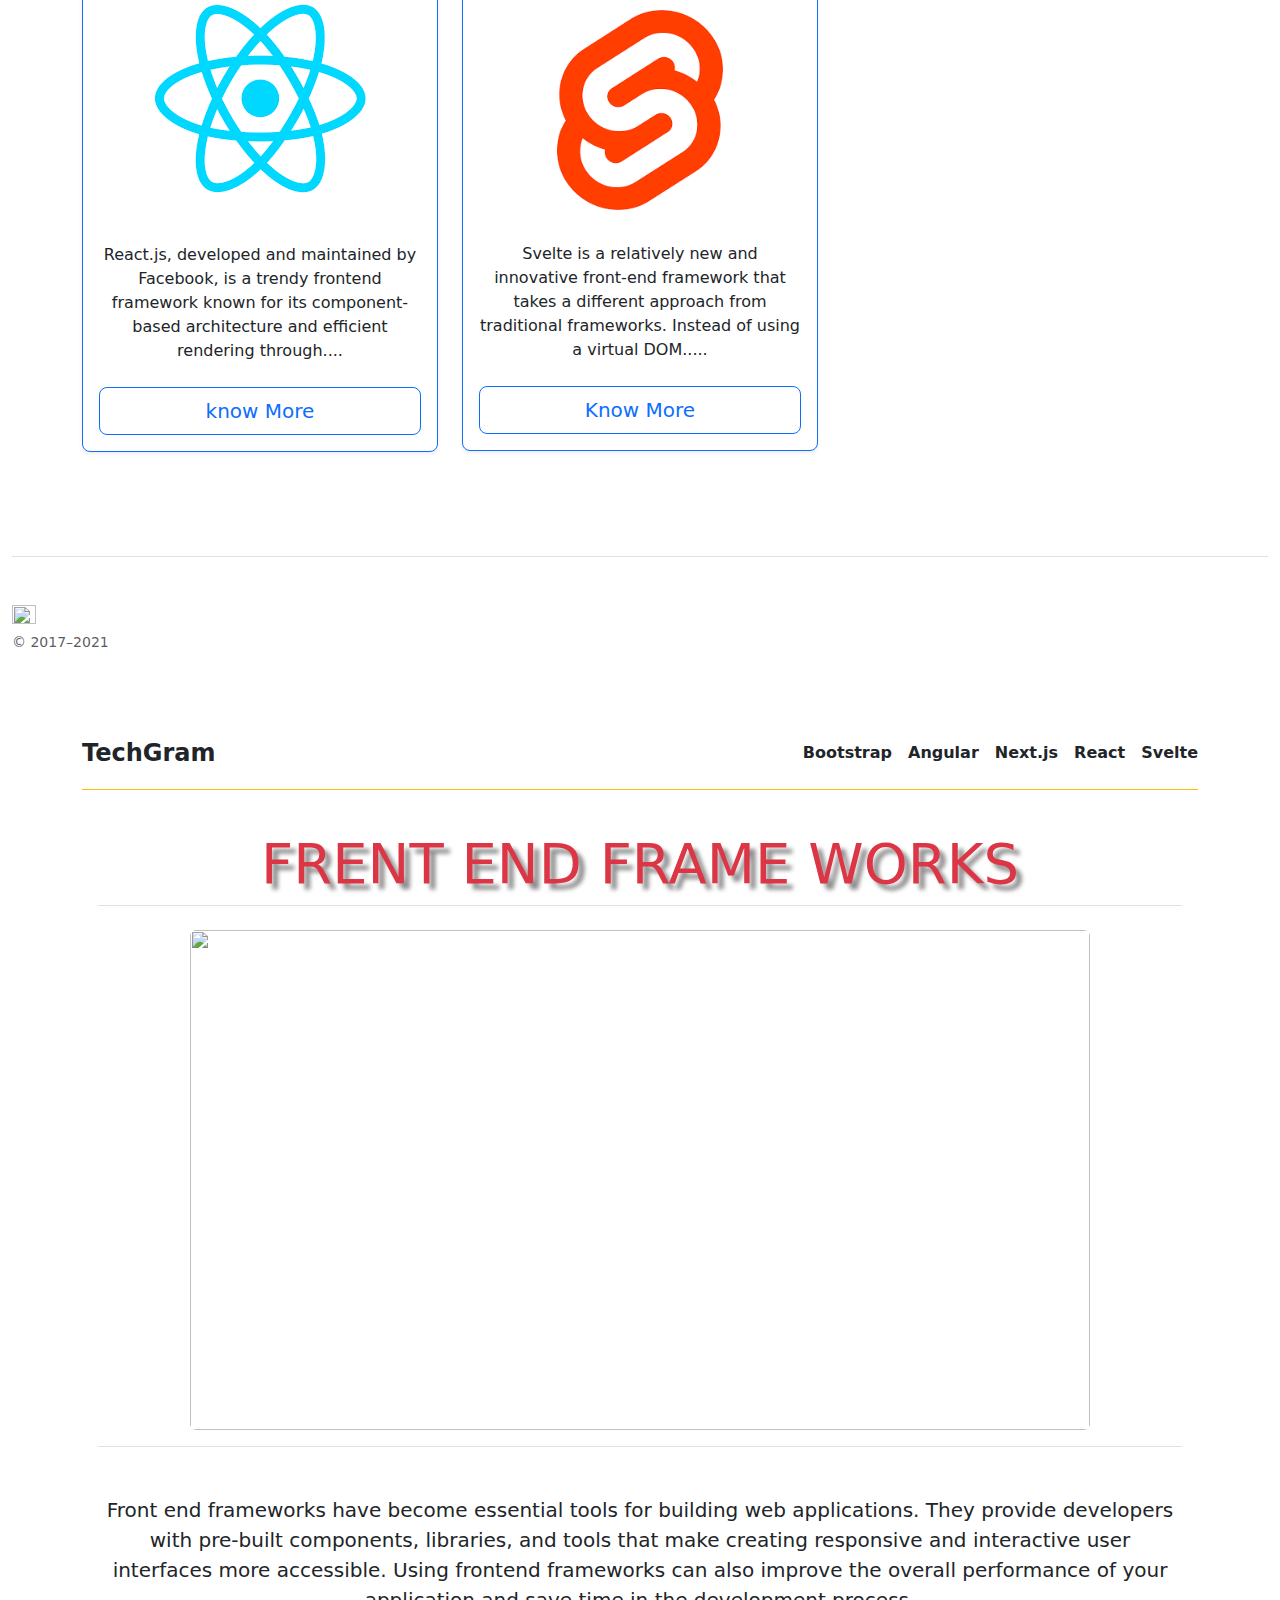
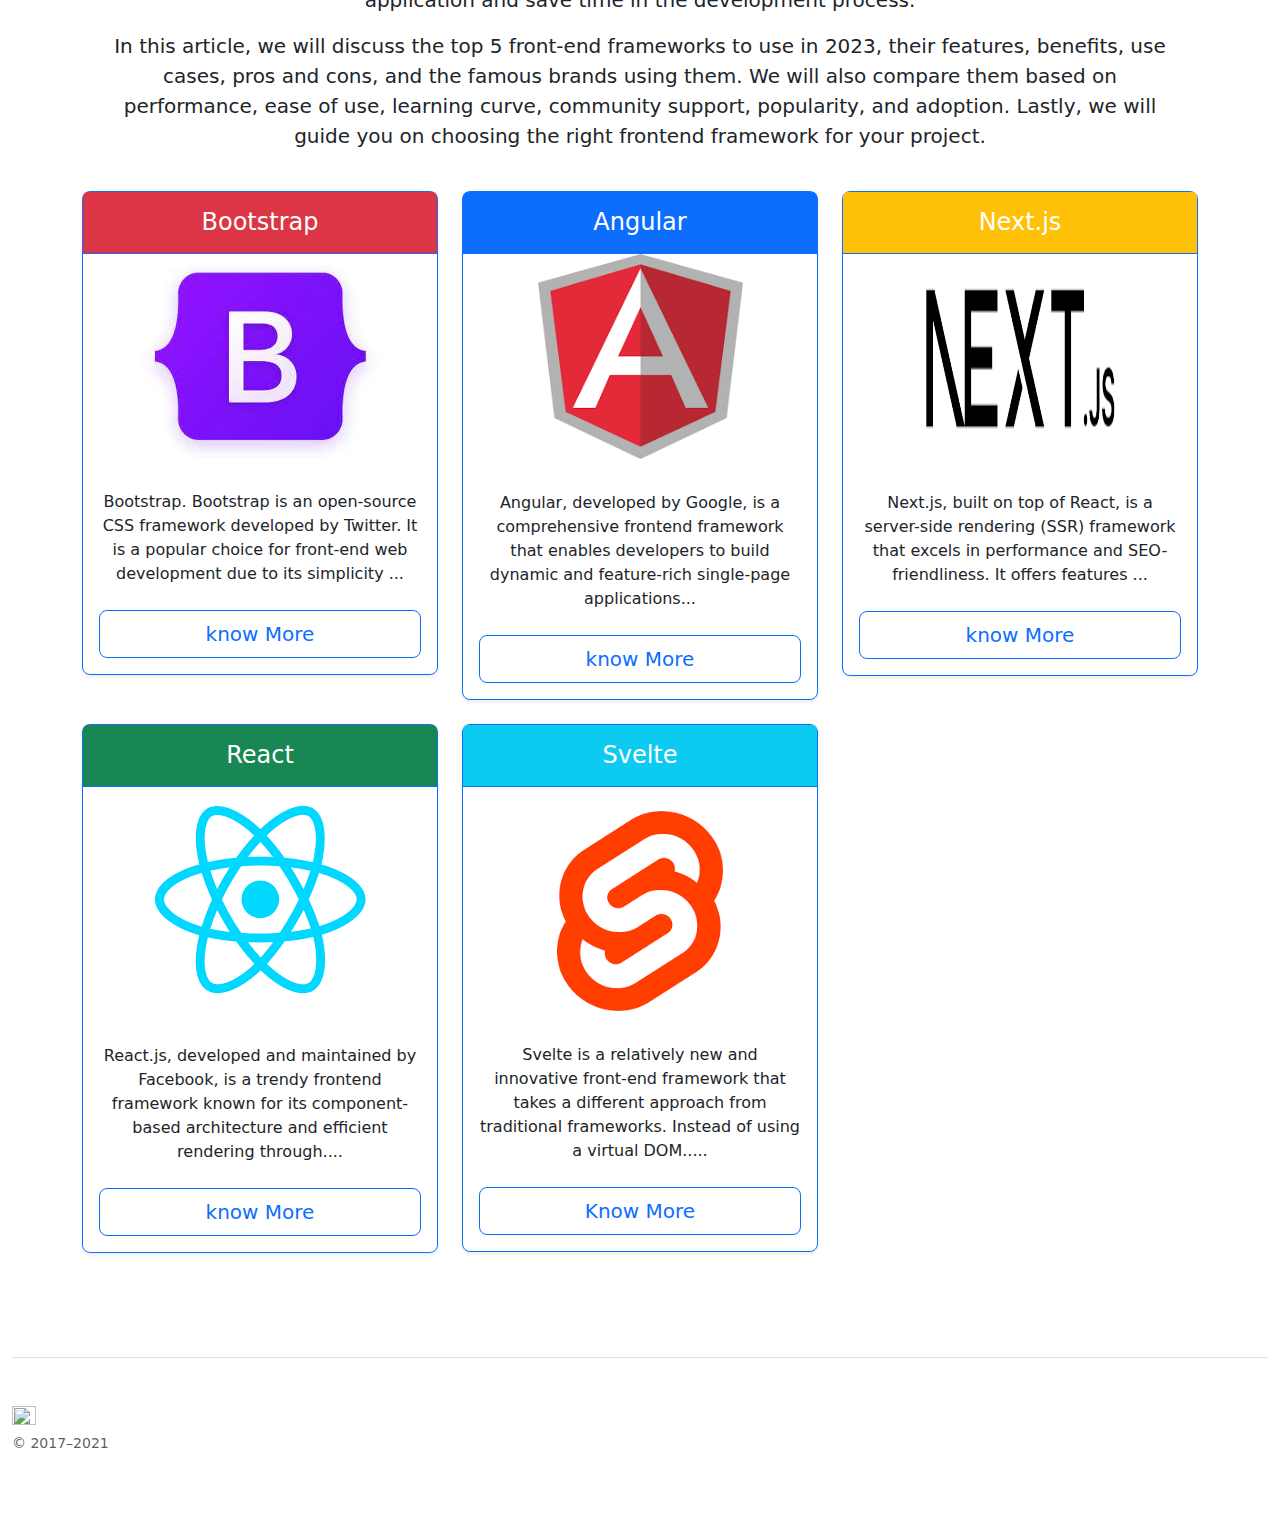
==== commit 710adc47: "formvalidation" ====
--- a/html/index.html
+++ b/html/index.html
@@ -15,7 +15,7 @@
     <!-- Bootstrap core CSS -->
     <link href="../assets/dist/css/bootstrap.min.css" rel="stylesheet">
     <link href="../css/bootstrapcss.css" rel="stylesheet">
-
+    <link href="../css/style.css" rel="stylesheet">
 
 
 
@@ -27,7 +27,232 @@
     
   </head>
   
-  <body background="https://images.unsplash.com/photo-1505740420928-5e560c06d30e?w=800&auto=format&fit=crop&q=60&ixlib=rb-4.0.3&ixid=M3wxMjA3fDB8MHxzZWFyY2h8NDZ8fHRlY2hub2xvZ3l8ZW58MHx8MHx8fDA%3D">
+  <body background="https://images.unsplash.com/photo-1505740420928-5e560c06d30e?w=800&amp;auto=format&amp;fit=crop&amp;q=60&amp;ixlib=rb-4.0.3&amp;ixid=M3wxMjA3fDB8MHxzZWFyY2h8NDZ8fHRlY2hub2xvZ3l8ZW58MHx8MHx8fDA%3D">
+    
+
+    <div class="container-fluid ">
+    <div class="container py-3 ">
+      <header>
+        <div class="d-flex flex-column flex-md-row align-items-center pb-3 mb-4 border-bottom border-warning">
+          <a href="/" class="d-flex align-items-center text-warning text-decoration-none">
+            
+            <span class="fs-4  text-dark  fw-bold">
+              
+              TechGram
+            
+            </span>
+            
+          </a>
+         
+    
+          <nav class="d-inline-flex mt-2 mt-md-0 ms-md-auto text-">
+            
+            
+            
+            <a class="me-3 py-2  text-decoration- nav-link fw-bold" href="bootstrap.html">Bootstrap</a>
+          
+          
+            <a class="me-3 py-2 text-dark text-decoration-none nav fw-bold" href="angular.html">Angular</a>
+            
+            
+            <a class="me-3 py-2 text-dark text-decoration-none nav fw-bold" href="nextjs.html">Next.js</a>
+            
+            
+            <a class="me-3 py-2 text-dark text-decoration-none fw-bold" href="react.html">React</a>
+            
+            
+            <a class="py-2 text-dark text-decoration-none fw-bold" href="svelte.html">Svelte</a>
+    
+          
+          
+          </nav>
+    
+        </div>
+    
+        <div class="pricing-header p-3 pb-md-4 mx-auto text-center ">
+          <div class="container-fluid  border-bottom">
+          <h1 class="display-4 fw-normal text-danger" style="text-shadow: 6px 6px 4px   rgb(141, 139, 139)     ;">FRENT END FRAME WORKS</h1>
+          </div> 
+          
+          <br>
+    
+          <div class="d-flex flex-column flex-md-row align-items-center mb-4 border-bottom" class="mainr">
+            <div class="mainimg">
+              
+              </div>
+            <div class="wrapper" >
+              <form action="success.html">
+                <h1>Sign in</h1>
+                <div class="input-box">
+                  <input type="text" id="username"  onkeyup="validateUser()" placeholder="Username" required>
+                  <p id="username-error"></p>
+                </div>
+                <div class="input-box">
+                  <input type="password" id="password" onkeyup="validatePassword()" placeholder="password" required> 
+                  <p id="password-error"></p>
+                </div>
+                <div class="remember-forgot">
+                 
+                </div>
+                <button type="submit" class="btn">Login</button>
+                <div class="signup">
+                  <p> Don't have an account?
+                    <a href="signuppage.html">Sign up</a>
+                  </p>
+                </div>
+
+              </form>
+            </div>
+            </div>
+    
+          <br>
+          <p class="fs-5 text">Front end frameworks have become essential tools for building web applications. They provide developers with pre-built components, libraries, and tools that make creating responsive and interactive user interfaces more accessible. Using frontend frameworks can also improve the overall performance of your application and save time in the development process.</p>
+          <p class="fs-5 text">
+            In this article, we will discuss the top 5 front-end frameworks to use in 2023, their features, benefits, use cases, pros and cons, and the famous brands using them. We will also compare them based on performance, ease of use, learning curve, community support, popularity, and adoption. Lastly, we will guide you on choosing the right frontend framework for your project.
+    
+    
+          </p>
+        </div>
+      </header>
+    
+      <main>
+        <div class="row row-cols-1 row-cols-md-3 mb-3 text-center">
+          <div class="col">
+            <div class="card mb-4 rounded-3 shadow-sm border-primary">
+              <div class="card-header py-3 text-white bg-danger border-primary">
+                <h4 class="my-0 fw-normal">Bootstrap</h4>
+              </div>
+              <div>
+              <div>
+                <img src="../image/bootstrapnew.jpeg">
+              </div>
+              <div class="card-body">
+                
+                <ul class="list-unstyled mt-3 mb-4">
+                  <p>Bootstrap. Bootstrap is an open-source CSS framework developed by Twitter. It is a popular choice for front-end web development due to its simplicity ...
+    
+                  </p>
+                
+                </ul>
+                <a href="bootstrap.html">
+                <button type="button" class="w-100 btn btn-lg btn-outline-primary"> know More</button>
+              </a>
+              </div>
+            </div>
+          </div>
+          </div>
+          <div class="col">
+            <div class="card mb-4 rounded-3 shadow-sm border-primary">
+              <div class="card-header py-3 text-white bg-primary border-primary">
+                <h4 class="my-0 fw-normal">Angular</h4>
+              </div>
+              <div>
+                <img src="../image/angularnew.jpeg" height="205px">
+              </div>
+              <div class="card-body">
+                
+                <ul class="list-unstyled mt-3 mb-4">
+                  <p>Angular, developed by Google, is a comprehensive frontend framework that enables developers to build dynamic and feature-rich single-page applications...
+    
+                  </p>
+                </ul>
+                <a href="angular.html">
+                <button type="button" class="w-100 btn btn-lg btn-outline-primary "> know More</button>
+                </a>
+              </div>
+            </div>
+          </div>
+          <div class="col">
+            <div class="card mb-4 rounded-3 shadow-sm border-primary">
+              <div class="card-header py-3 text-white bg-warning border-primary">
+                <h4 class="my-0 fw-normal">Next.js</h4>
+              </div>
+              <div>
+                <img src="../image/nextjsnew.png" width="200px" height="205px">
+              </div>
+              <div class="card-body">
+                
+                <ul class="list-unstyled mt-3 mb-4">
+                  <p>Next.js, built on top of React, is a server-side rendering (SSR) framework that excels in performance and SEO-friendliness. It offers features ...
+    
+                  </p>
+                </ul>
+                <a href="nextjs.html">
+                <button type="button" class="w-100 btn btn-lg btn-outline-primary"> know More</button>
+                </a>
+              </div>
+            </div>
+          </div>
+    
+          <div class="col">
+            <div class="card mb-4 rounded-3 shadow-sm border-primary">
+              <div class="card-header py-3 text-white bg-success border-primary">
+                <h4 class="my-0 fw-normal">React</h4>
+              </div>
+              <div>
+                <img src="../image/reactnew.jpeg">
+              </div>
+              <div class="card-body">
+                
+                <ul class="list-unstyled mt-3 mb-4">
+                  <p>React.js, developed and maintained by Facebook, is a trendy frontend framework known for its component-based architecture and efficient rendering through.... 
+    
+                  </p>
+                </ul>
+                <a href="react.html">
+                <button type="button" class="w-100 btn btn-lg btn-outline-primary"> know More</button>
+                </a>
+              </div>
+            </div>
+          </div>
+          <div class="col">
+            <div class="card mb-4 rounded-3 shadow-sm border-primary">
+              <div class="card-header py-3 text-white bg-info border-primary">
+                <h4 class="my-0 fw-normal">Svelte</h4>
+              </div> <br>
+              <div>
+                <img src="../image/svelte (1).jpeg" height="200px">
+              </div>
+              <div class="card-body">
+                <ul class="list-unstyled mt-3 mb-4">
+                <p>
+                  Svelte is a relatively new and innovative front-end framework that takes a different approach from traditional frameworks. Instead of using a virtual DOM.....
+                </p>
+              </ul>
+              <a href="svelte.html">
+                <button type="button" class="w-100 btn btn-lg btn-outline-primary">Know More</button>
+                </a>
+              </div>
+            </div>
+          </div>
+        </div>
+    
+       
+            
+          
+        </main></div>
+      
+    
+      <footer class="pt-4 my-md-5 pt-md-5 border-top">
+        <div class="row">
+          <div class="col-12 col-md">
+            <img class="mb-2" src="../assets/brand/bootstrap-logo.svg" alt="" width="24" height="19">
+            <small class="d-block mb-3 text-muted">© 2017–2021</small>
+          </div>
+          
+          
+          
+      </div></footer>
+    </div>
+    
+    <script src="https://cdn.jsdelivr.net/npm/@popperjs/core@2.9.2/dist/umd/popper.min.js" integrity="sha384-IQsoLXl5PILFhosVNubq5LC7Qb9DXgDA9i+tQ8Zj3iwWAwPtgFTxbJ8NT4GN1R8p" crossorigin="anonymous"></script>
+    <script src="https://cdn.jsdelivr.net/npm/bootstrap@5.0.2/dist/js/bootstrap.min.js" integrity="sha384-cVKIPhGWiC2Al4u+LWgxfKTRIcfu0JTxR+EQDz/bgldoEyl4H0zUF0QKbrJ0EcQF" crossorigin="anonymous"></script>
+        
+        
+      
+    
+    
+    </body>
     
 
 <div class="container-fluid ">
@@ -220,6 +445,7 @@
   </footer>
 </div>
 </div>
+<script src="signin.js"></script>
 <script src="https://cdn.jsdelivr.net/npm/@popperjs/core@2.9.2/dist/umd/popper.min.js" integrity="sha384-IQsoLXl5PILFhosVNubq5LC7Qb9DXgDA9i+tQ8Zj3iwWAwPtgFTxbJ8NT4GN1R8p" crossorigin="anonymous"></script>
 <script src="https://cdn.jsdelivr.net/npm/bootstrap@5.0.2/dist/js/bootstrap.min.js" integrity="sha384-cVKIPhGWiC2Al4u+LWgxfKTRIcfu0JTxR+EQDz/bgldoEyl4H0zUF0QKbrJ0EcQF" crossorigin="anonymous"></script>
     
--- a/css/style.css
+++ b/css/style.css
@@ -0,0 +1,93 @@
+.wrapper{
+    margin: 15px;
+    padding: 30px  40px;
+    box box-sizing: border-box;
+    font-family:"popins",sans-serif;
+    width:420px;
+    background:rgb(151,211,246);
+    border:3px solid purple;
+    color:white;
+    border-radius: 10px;
+    
+
+
+}
+.wrapper h1{
+    font-size:36px;
+    text-align: center;
+}
+.wrapper .input-box{
+    width: 100%;
+    height: 50px;
+    margin: 30px 0;
+    position: relative;
+}
+.input-box input{
+    width: 100%;
+    height: 100%;
+    background: transparent;
+    border: none;
+    outline: none;
+    border: 2px solid rgba(235, 89, 191, 0.2);
+    border-radius: 40px;
+    font-size: 16px;
+    color:white;
+    padding: 20px 45px 20px 20px;
+}
+.input-box input::placeholder{
+    color:white;
+}
+.wrapper .remember-forgot{
+    display: flex;
+    justify-content: space-between;
+    font-size: 14.5px;
+    margin:-15px 0 15px;
+}
+.remember-forgot label input{
+    accent-color: white;
+    margin-right: 3px;
+
+}
+.remember-forgot a{
+    color:white;
+    text-decoration:none;
+}
+.remember-forgot a :hover{
+    text-decoration: underline;
+
+}
+.wrapper .btn{
+    width: 100%;
+    height: 45px;
+    background: white;
+    border: none;
+    outline: none;
+    border-radius: 40px;
+    box-shadow:0 0 10px rgba(0,0,0,.1) ;
+    cursor:pointer;
+    font: size 16px;
+    color:#333;
+    font-weight: 600;
+
+
+}.wrapper .signup{
+   font-size: 14.5px;
+   text-align: center; 
+   margin: 20px 0 15px;
+
+}
+.signup p a{
+    color:white;
+    text-decoration: none;
+    font-weight: 600;
+
+}
+.signup p a:hover{
+    text-decoration: underline;
+}
+
+.mainimg{
+    margin: 15px;
+    width: 300px;
+    height: 200px;
+}
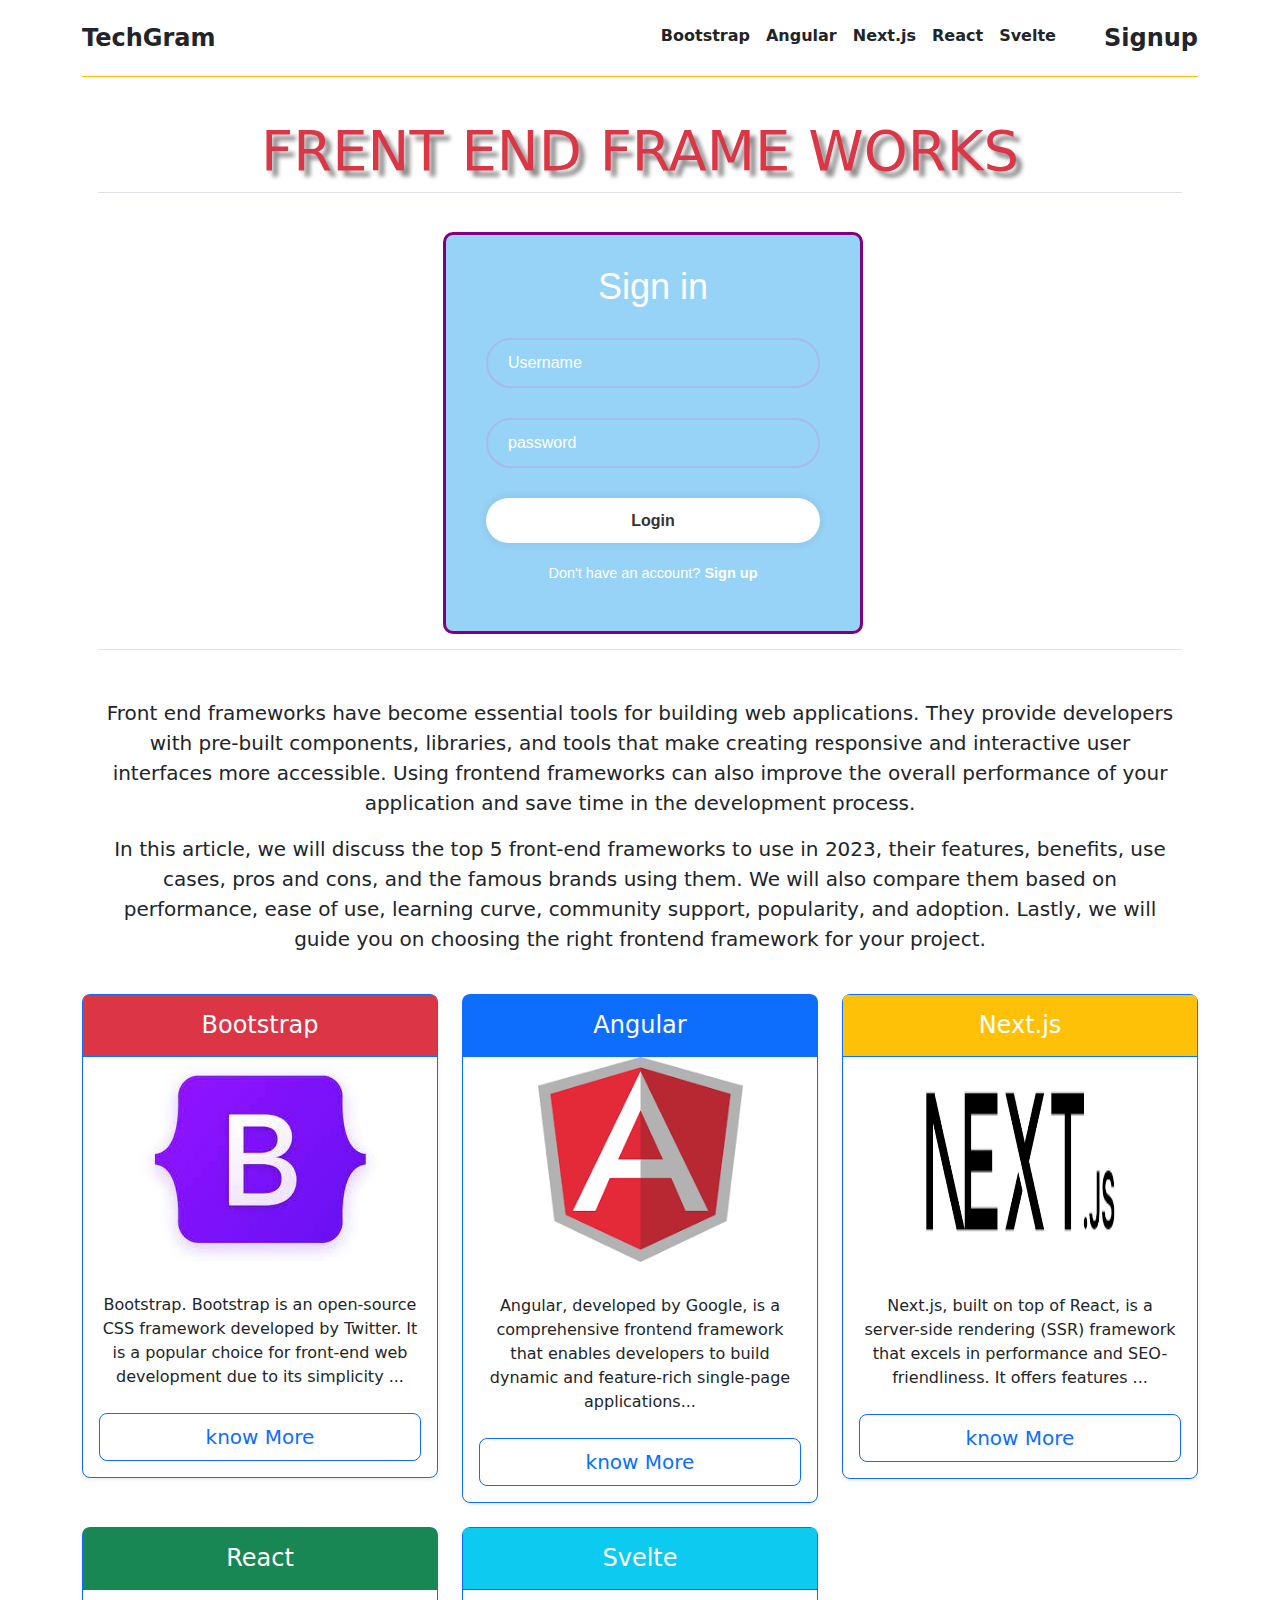
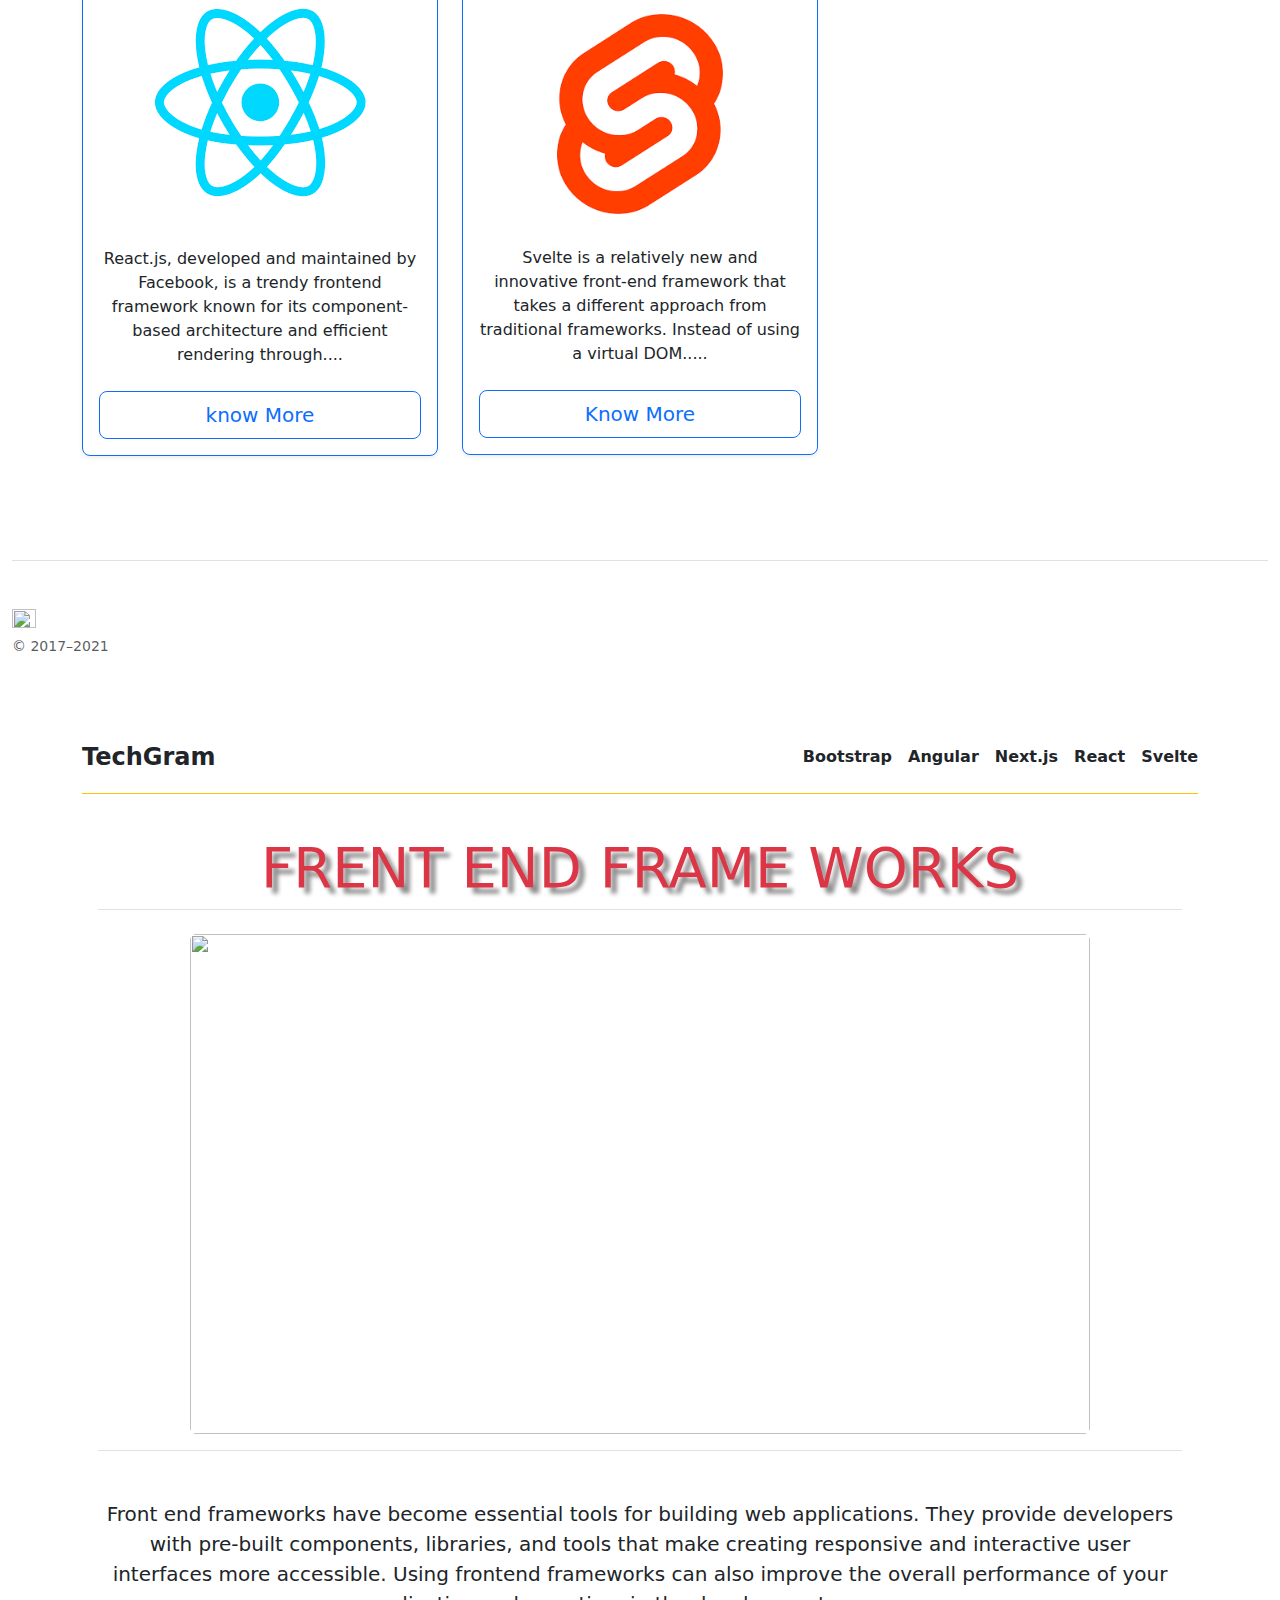
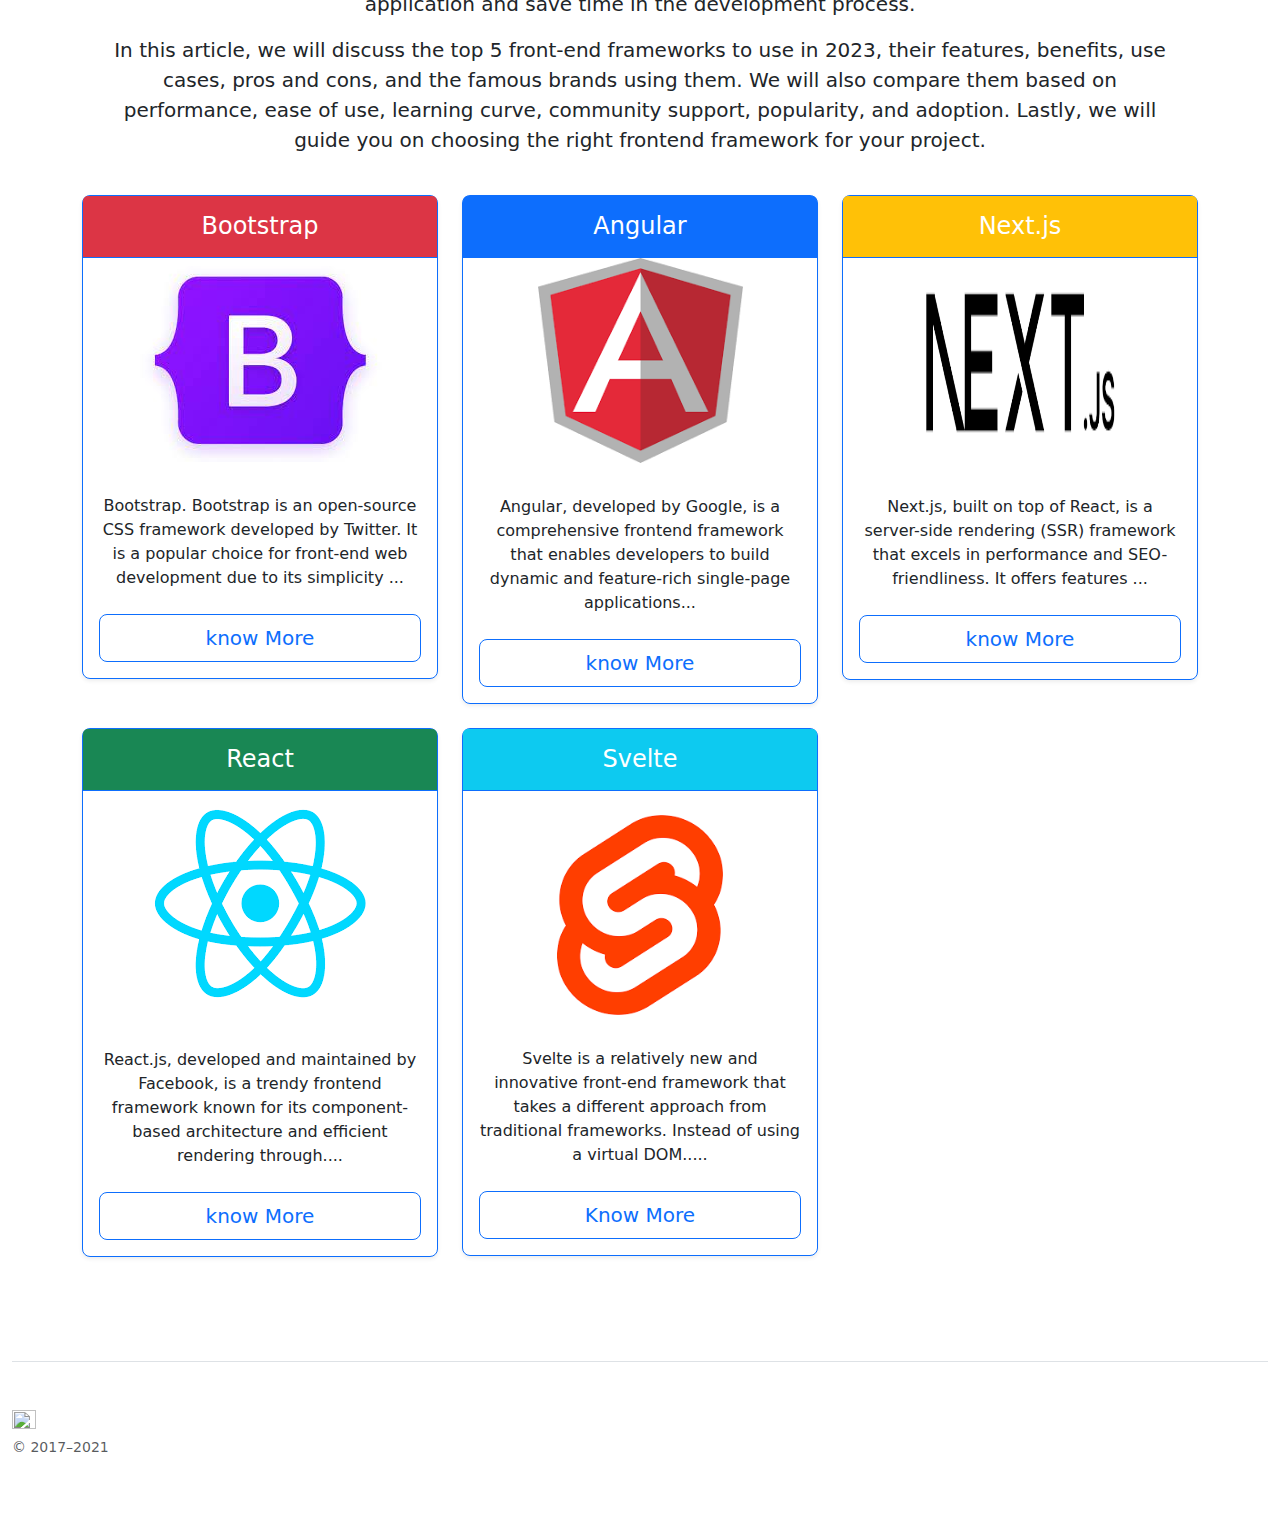
==== commit b61489f9: "Update index.html" ====
--- a/html/index.html
+++ b/html/index.html
@@ -61,7 +61,10 @@
             <a class="me-3 py-2 text-dark text-decoration-none fw-bold" href="react.html">React</a>
             
             
-            <a class="py-2 text-dark text-decoration-none fw-bold" href="svelte.html">Svelte</a>
+            <a class="me-5 py-2 text-dark text-decoration-none fw-bold" href="svelte.html">Svelte</a>
+
+
+            <a class="py-1 text-dark text-decoration-none fw-bold" style="font-size: x-large;" href="signuppage.html">Signup</a>
     
           
           
